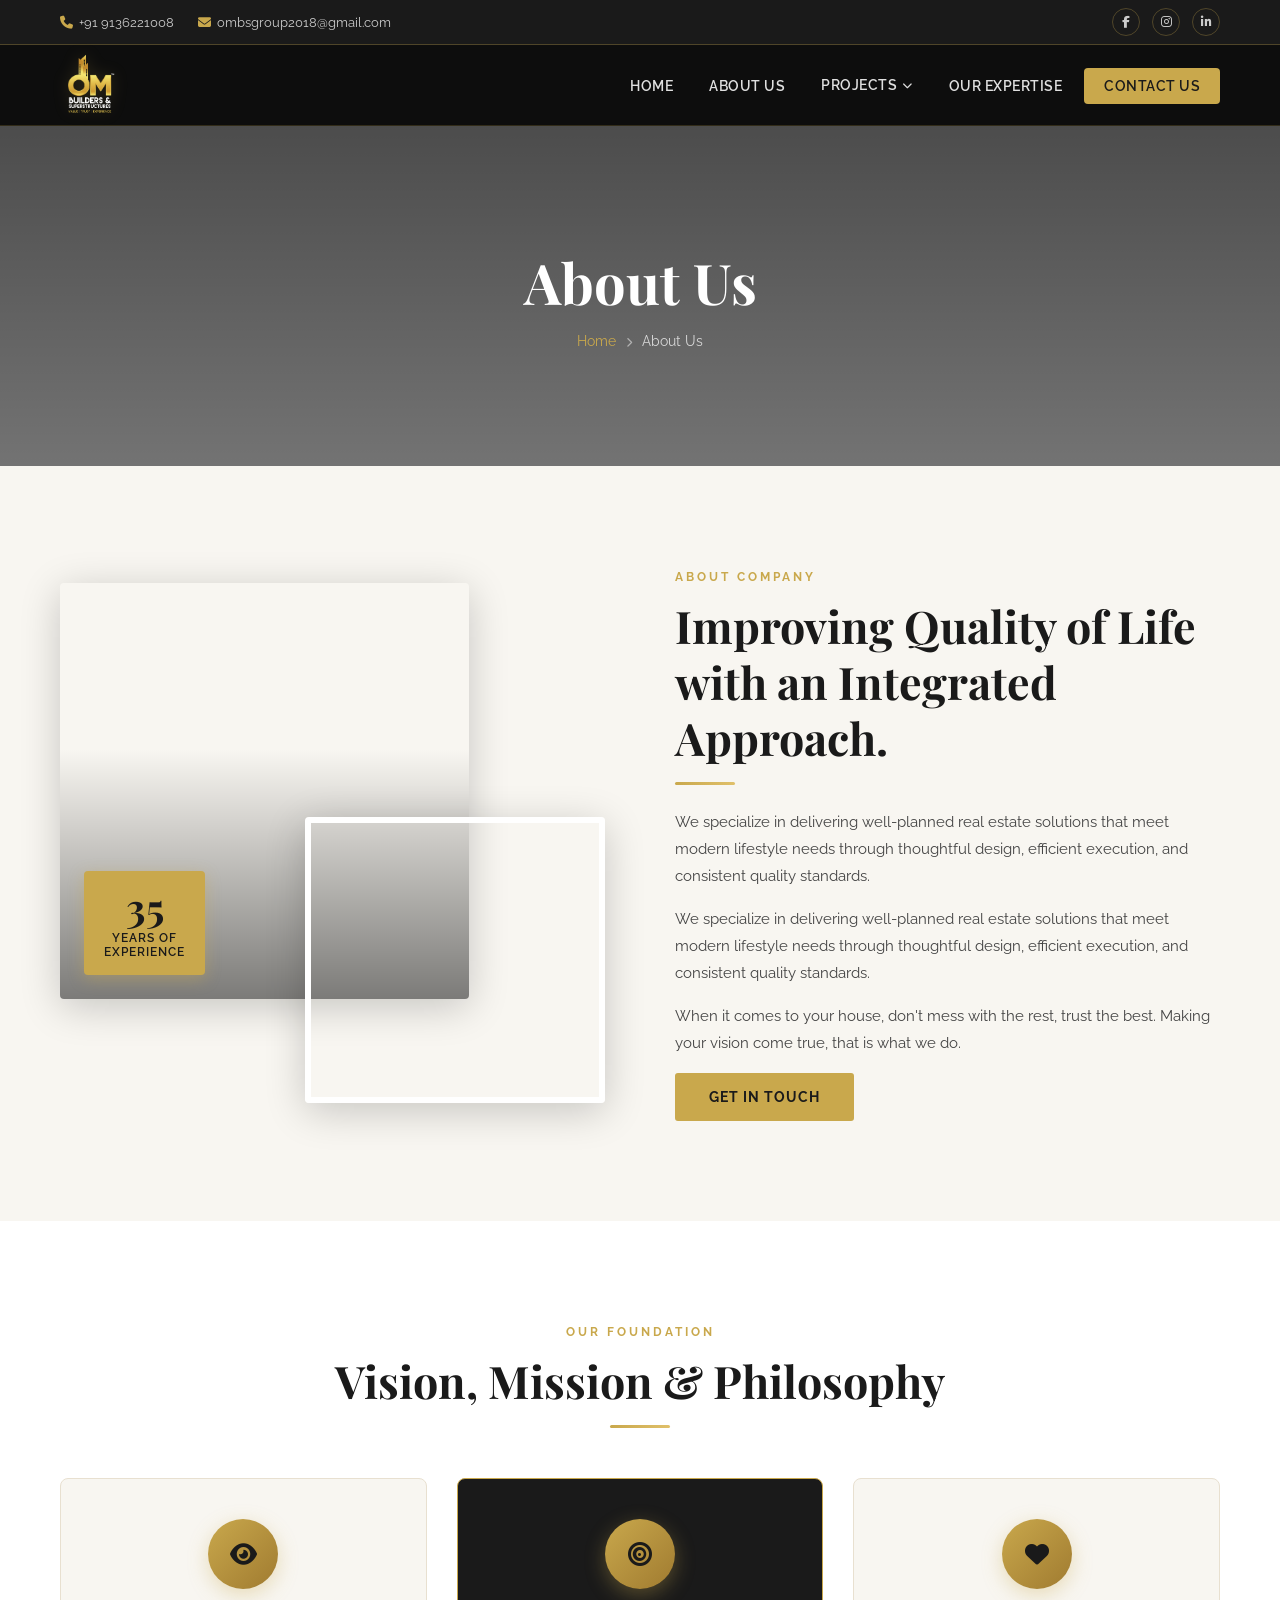
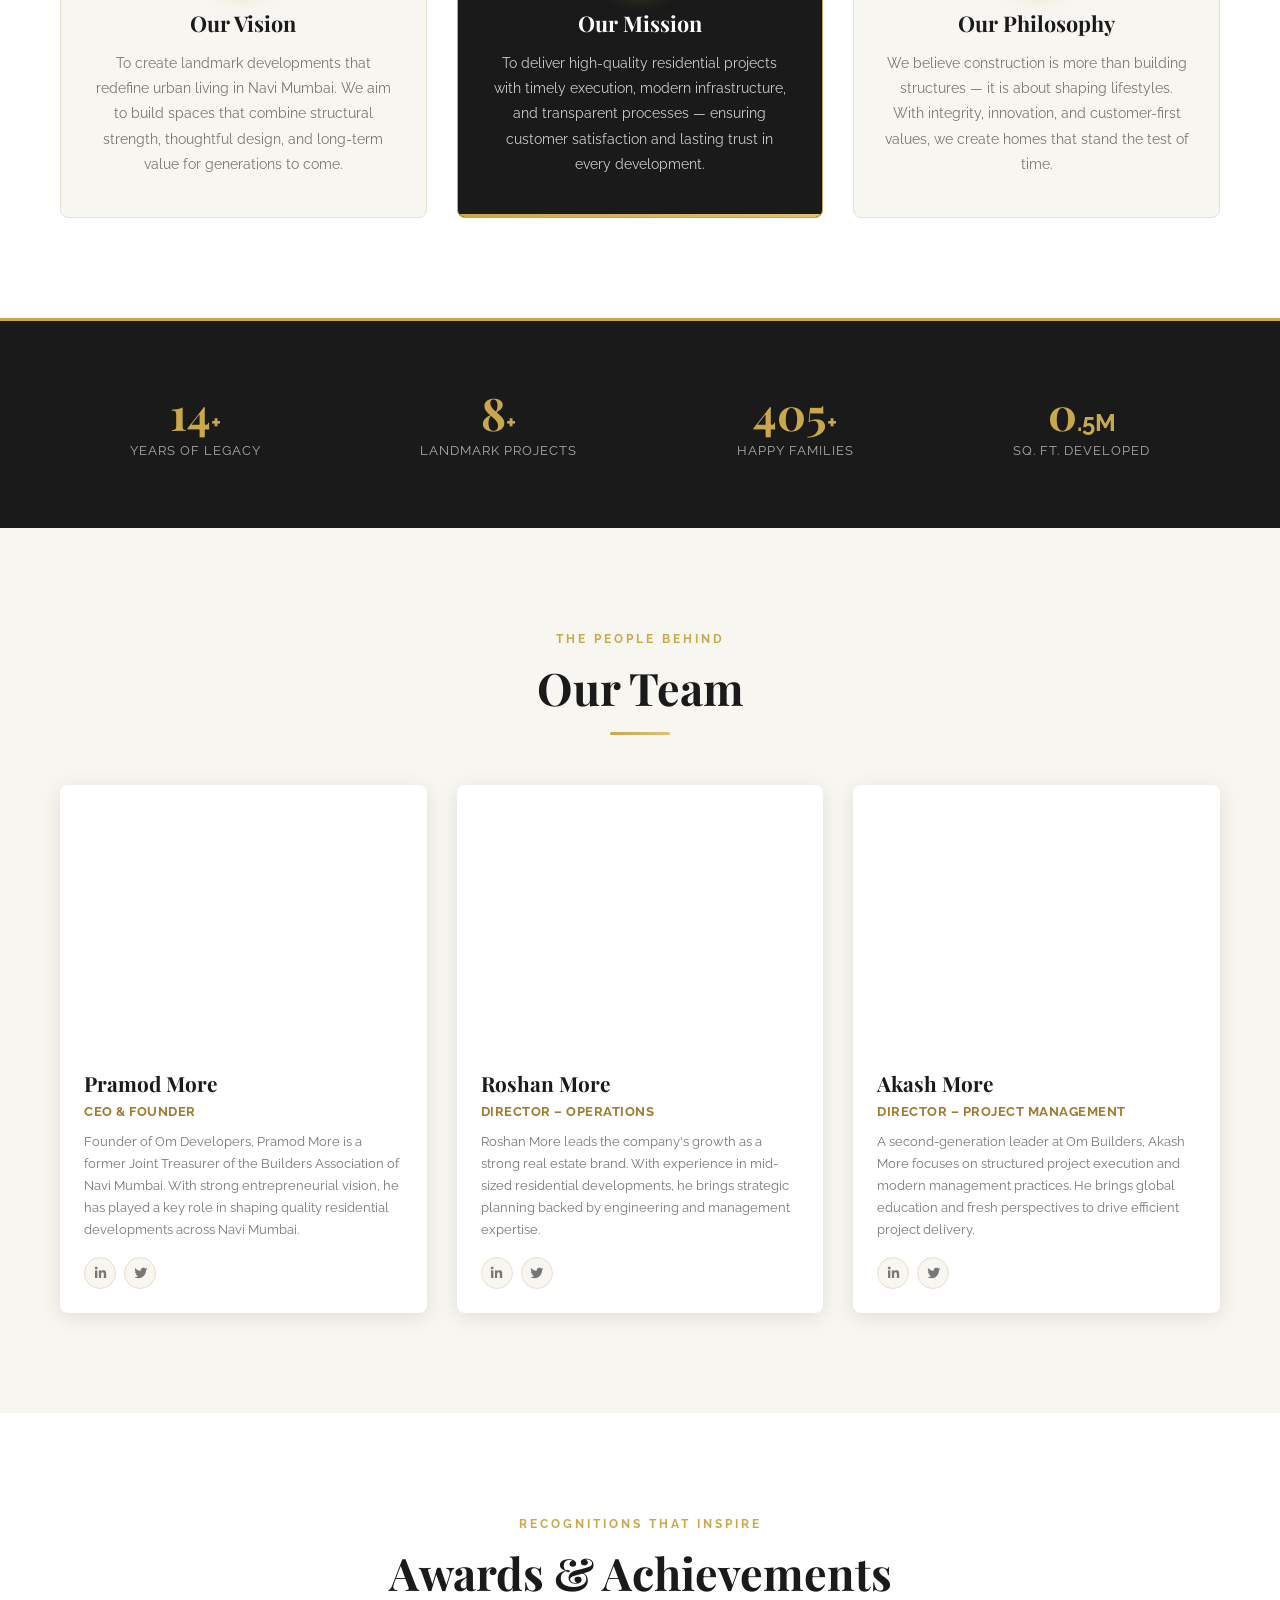
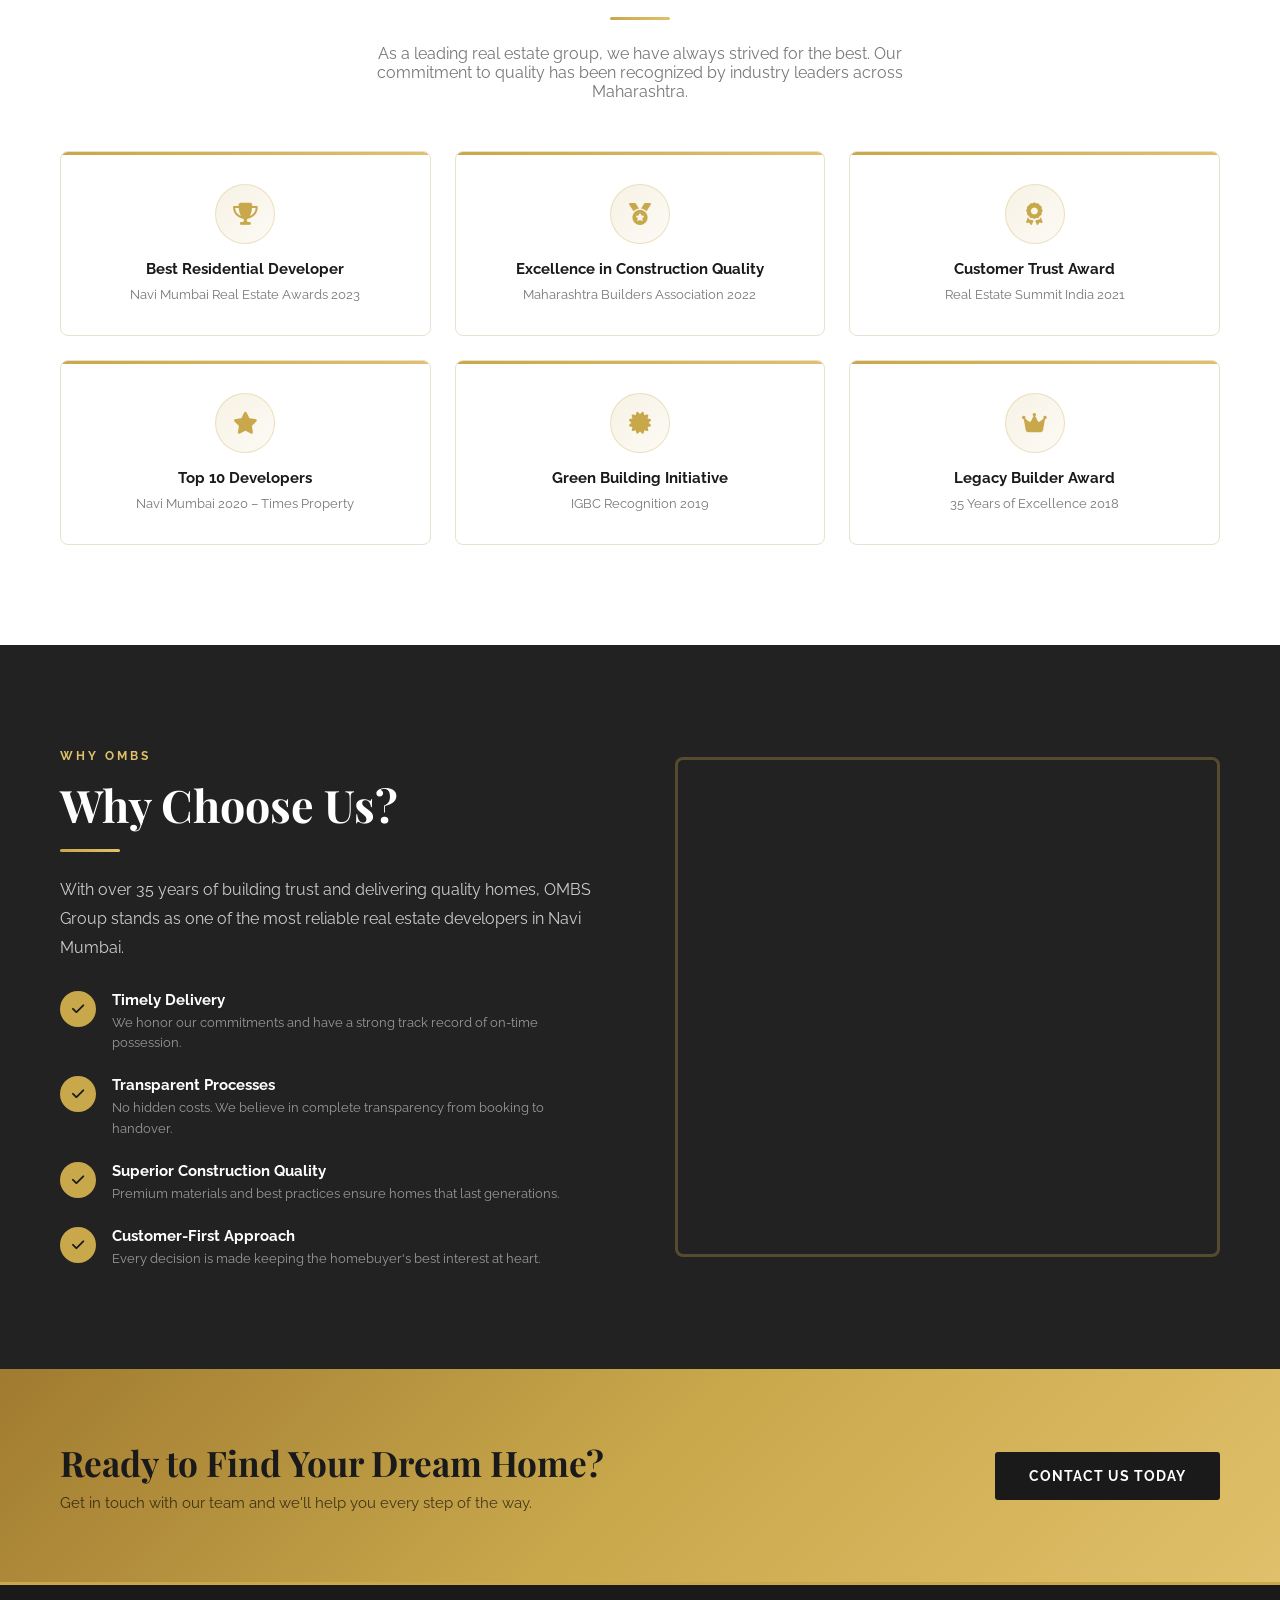
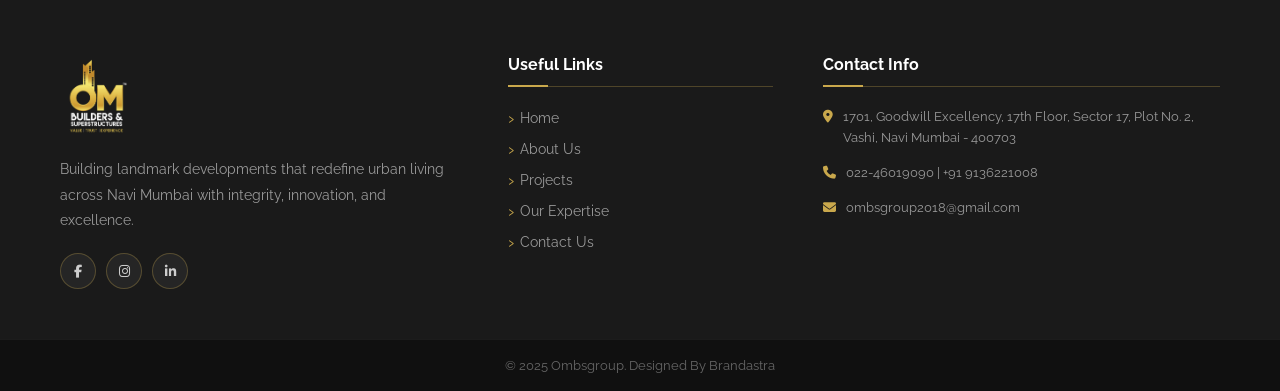
==== about.html @ 0e99860c "Initial commit" ====
<!DOCTYPE html>
<html lang="en">
<head>
    <meta charset="UTF-8">
    <meta name="viewport" content="width=device-width, initial-scale=1.0">
    <title>About Us - OMBS Group | Builders & Superstructures</title>
    <link rel="stylesheet" href="style.css">
    <link rel="stylesheet" href="https://cdnjs.cloudflare.com/ajax/libs/font-awesome/6.4.0/css/all.min.css">
    <link href="https://fonts.googleapis.com/css2?family=Playfair+Display:wght@400;600;700&family=Raleway:wght@300;400;500;600;700&display=swap" rel="stylesheet">
</head>
<body>

    <!-- Top Info Bar -->
    <div class="top-bar">
        <div class="container top-bar-inner">
            <div class="top-bar-left">
                <span><i class="fas fa-phone"></i> +91 9136221008</span>
                <span><i class="fas fa-envelope"></i> ombsgroup2018@gmail.com</span>
            </div>
            <div class="top-bar-right">
                <a href="#"><i class="fab fa-facebook-f"></i></a>
                <a href="#"><i class="fab fa-instagram"></i></a>
                <a href="#"><i class="fab fa-linkedin-in"></i></a>
            </div>
        </div>
    </div>

    <!-- Navigation -->
    <nav class="navbar" id="navbar">
        <div class="container nav-inner">
            <div class="nav-logo">
                <a href="home.html">
                    <img src="assets/logo.png" alt="OMBS Group Logo" class="logo-img">
                </a>
            </div>
            <ul class="nav-links" id="navLinks">
                <li><a href="home.html" class="nav-link">Home</a></li>
                <li><a href="about.html" class="nav-link active">About Us</a></li>
                <li class="nav-dropdown">
                    <a href="projects.html" class="nav-link">Projects <i class="fas fa-chevron-down nav-arrow"></i></a>
                    <ul class="dropdown-menu">
                        <li><a href="ongoing.html">Ongoing</a></li>
                        <li><a href="upcoming.html">Upcoming</a></li>
                        <li><a href="completed.html">Completed</a></li>
                    </ul>
                </li>
                <li><a href="expertise.html" class="nav-link">Our Expertise</a></li>
                <li><a href="contact.html" class="nav-link contact-btn">Contact Us</a></li>
            </ul>
            <div class="hamburger" id="hamburger">
                <span></span>
                <span></span>
                <span></span>
            </div>
        </div>
    </nav>

    <!-- Page Hero Banner -->
    <div class="page-hero">
        <div class="page-hero-overlay"></div>
        <div class="page-hero-content">
            <h1>About Us</h1>
            <div class="breadcrumb">
                <a href="home.html">Home</a>
                <span><i class="fas fa-chevron-right"></i></span>
                <span>About Us</span>
            </div>
        </div>
    </div>

    <!-- About Company Intro -->
    <section class="about-section" style="padding: 100px 0;">
        <div class="container">
            <div class="about-grid">
                <div class="about-image-col">
                    <div class="about-image-wrapper">
                        <div class="about-img-main">
                            <div class="about-img-overlay">
                                <div class="experience-badge">
                                    <span class="badge-number">35</span>
                                    <span class="badge-text">Years of<br>Experience</span>
                                </div>
                            </div>
                        </div>
                        <div class="about-img-secondary"></div>
                    </div>
                </div>
                <div class="about-content-col">
                    <div class="section-tag">About Company</div>
                    <h2 class="section-title">Improving Quality of Life<br>with an Integrated Approach.</h2>
                    <div class="gold-line"></div>
                    <p class="about-text">We specialize in delivering well-planned real estate solutions that meet modern lifestyle needs through thoughtful design, efficient execution, and consistent quality standards.</p>
                    <p class="about-text">We specialize in delivering well-planned real estate solutions that meet modern lifestyle needs through thoughtful design, efficient execution, and consistent quality standards.</p>
                    <p class="about-text">When it comes to your house, don't mess with the rest, trust the best. Making your vision come true, that is what we do.</p>
                    <a href="contact.html" class="btn btn-primary">Get in Touch</a>
                </div>
            </div>
        </div>
    </section>

    <!-- Vision Mission Philosophy -->
    <section class="vmp-section">
        <div class="container">
            <div class="section-header">
                <div class="section-tag">Our Foundation</div>
                <h2 class="section-title">Vision, Mission & Philosophy</h2>
                <div class="gold-line center"></div>
            </div>
            <div class="vmp-grid">
                <div class="vmp-card">
                    <div class="vmp-icon"><i class="fas fa-eye"></i></div>
                    <h3>Our Vision</h3>
                    <p>To create landmark developments that redefine urban living in Navi Mumbai. We aim to build spaces that combine structural strength, thoughtful design, and long-term value for generations to come.</p>
                </div>
                <div class="vmp-card featured">
                    <div class="vmp-icon"><i class="fas fa-bullseye"></i></div>
                    <h3>Our Mission</h3>
                    <p>To deliver high-quality residential projects with timely execution, modern infrastructure, and transparent processes — ensuring customer satisfaction and lasting trust in every development.</p>
                </div>
                <div class="vmp-card">
                    <div class="vmp-icon"><i class="fas fa-heart"></i></div>
                    <h3>Our Philosophy</h3>
                    <p>We believe construction is more than building structures — it is about shaping lifestyles. With integrity, innovation, and customer-first values, we create homes that stand the test of time.</p>
                </div>
            </div>
        </div>
    </section>

    <!-- Stats Section -->
    <div class="stats-bar" style="padding: 60px 0;">
        <div class="container stats-inner">
            <div class="stat-item">
                <span class="stat-number" data-target="35">0</span><span class="stat-plus">+</span>
                <span class="stat-label">Years of Legacy</span>
            </div>
            <div class="stat-item">
                <span class="stat-number" data-target="20">0</span><span class="stat-plus">+</span>
                <span class="stat-label">Landmark Projects</span>
            </div>
            <div class="stat-item">
                <span class="stat-number" data-target="1000">0</span><span class="stat-plus">+</span>
                <span class="stat-label">Happy Families</span>
            </div>
            <div class="stat-item">
                <span class="stat-number" data-target="1">0</span><span class="stat-suffix">.5M</span>
                <span class="stat-label">Sq. Ft. Developed</span>
            </div>
        </div>
    </div>

    <!-- Our Team -->
    <section class="team-section">
        <div class="container">
            <div class="section-header">
                <div class="section-tag">The People Behind</div>
                <h2 class="section-title">Our Team</h2>
                <div class="gold-line center"></div>
            </div>
            <div class="team-grid">
                <div class="team-card">
                    <div class="team-img team-img-1"></div>
                    <div class="team-info">
                        <h3>Pramod More</h3>
                        <span class="team-role">CEO & Founder</span>
                        <p>Founder of Om Developers, Pramod More is a former Joint Treasurer of the Builders Association of Navi Mumbai. With strong entrepreneurial vision, he has played a key role in shaping quality residential developments across Navi Mumbai.</p>
                        <div class="team-social">
                            <a href="#"><i class="fab fa-linkedin-in"></i></a>
                            <a href="#"><i class="fab fa-twitter"></i></a>
                        </div>
                    </div>
                </div>
                <div class="team-card">
                    <div class="team-img team-img-2"></div>
                    <div class="team-info">
                        <h3>Roshan More</h3>
                        <span class="team-role">Director – Operations</span>
                        <p>Roshan More leads the company's growth as a strong real estate brand. With experience in mid-sized residential developments, he brings strategic planning backed by engineering and management expertise.</p>
                        <div class="team-social">
                            <a href="#"><i class="fab fa-linkedin-in"></i></a>
                            <a href="#"><i class="fab fa-twitter"></i></a>
                        </div>
                    </div>
                </div>
                <div class="team-card">
                    <div class="team-img team-img-3"></div>
                    <div class="team-info">
                        <h3>Akash More</h3>
                        <span class="team-role">Director – Project Management</span>
                        <p>A second-generation leader at Om Builders, Akash More focuses on structured project execution and modern management practices. He brings global education and fresh perspectives to drive efficient project delivery.</p>
                        <div class="team-social">
                            <a href="#"><i class="fab fa-linkedin-in"></i></a>
                            <a href="#"><i class="fab fa-twitter"></i></a>
                        </div>
                    </div>
                </div>
            </div>
        </div>
    </section>

    <!-- Recognitions / Awards -->
    <section class="awards-section">
        <div class="container">
            <div class="section-header">
                <div class="section-tag">Recognitions that Inspire</div>
                <h2 class="section-title">Awards & Achievements</h2>
                <div class="gold-line center"></div>
                <p style="color: var(--text-light); max-width: 600px; margin: 0 auto;">As a leading real estate group, we have always strived for the best. Our commitment to quality has been recognized by industry leaders across Maharashtra.</p>
            </div>
            <div class="awards-grid">
                <div class="award-card">
                    <div class="award-icon"><i class="fas fa-trophy"></i></div>
                    <h4>Best Residential Developer</h4>
                    <span>Navi Mumbai Real Estate Awards 2023</span>
                </div>
                <div class="award-card">
                    <div class="award-icon"><i class="fas fa-medal"></i></div>
                    <h4>Excellence in Construction Quality</h4>
                    <span>Maharashtra Builders Association 2022</span>
                </div>
                <div class="award-card">
                    <div class="award-icon"><i class="fas fa-award"></i></div>
                    <h4>Customer Trust Award</h4>
                    <span>Real Estate Summit India 2021</span>
                </div>
                <div class="award-card">
                    <div class="award-icon"><i class="fas fa-star"></i></div>
                    <h4>Top 10 Developers</h4>
                    <span>Navi Mumbai 2020 – Times Property</span>
                </div>
                <div class="award-card">
                    <div class="award-icon"><i class="fas fa-certificate"></i></div>
                    <h4>Green Building Initiative</h4>
                    <span>IGBC Recognition 2019</span>
                </div>
                <div class="award-card">
                    <div class="award-icon"><i class="fas fa-crown"></i></div>
                    <h4>Legacy Builder Award</h4>
                    <span>35 Years of Excellence 2018</span>
                </div>
            </div>
        </div>
    </section>

    <!-- Why Choose Us -->
    <section class="whyus-section">
        <div class="container">
            <div class="whyus-grid">
                <div class="whyus-content">
                    <div class="section-tag light">Why OMBS</div>
                    <h2 class="section-title light">Why Choose Us?</h2>
                    <div class="gold-line"></div>
                    <p style="color: #ccc; line-height: 1.8; margin-bottom: 28px;">With over 35 years of building trust and delivering quality homes, OMBS Group stands as one of the most reliable real estate developers in Navi Mumbai.</p>
                    <div class="whyus-list">
                        <div class="whyus-item">
                            <div class="whyus-icon"><i class="fas fa-check"></i></div>
                            <div>
                                <h4>Timely Delivery</h4>
                                <p>We honor our commitments and have a strong track record of on-time possession.</p>
                            </div>
                        </div>
                        <div class="whyus-item">
                            <div class="whyus-icon"><i class="fas fa-check"></i></div>
                            <div>
                                <h4>Transparent Processes</h4>
                                <p>No hidden costs. We believe in complete transparency from booking to handover.</p>
                            </div>
                        </div>
                        <div class="whyus-item">
                            <div class="whyus-icon"><i class="fas fa-check"></i></div>
                            <div>
                                <h4>Superior Construction Quality</h4>
                                <p>Premium materials and best practices ensure homes that last generations.</p>
                            </div>
                        </div>
                        <div class="whyus-item">
                            <div class="whyus-icon"><i class="fas fa-check"></i></div>
                            <div>
                                <h4>Customer-First Approach</h4>
                                <p>Every decision is made keeping the homebuyer's best interest at heart.</p>
                            </div>
                        </div>
                    </div>
                </div>
                <div class="whyus-image"></div>
            </div>
        </div>
    </section>

    <!-- CTA -->
    <section class="cta-section">
        <div class="container cta-inner">
            <div>
                <h2>Ready to Find Your Dream Home?</h2>
                <p>Get in touch with our team and we'll help you every step of the way.</p>
            </div>
            <a href="contact.html" class="btn btn-primary">Contact Us Today</a>
        </div>
    </section>

    <!-- Footer -->
    <footer class="footer">
        <div class="container footer-grid">
            <div class="footer-col">
                <img src="assets/logo.png" alt="OMBS Group" class="footer-logo">
                <p class="footer-desc">Building landmark developments that redefine urban living across Navi Mumbai with integrity, innovation, and excellence.</p>
                <div class="footer-social">
                    <a href="#"><i class="fab fa-facebook-f"></i></a>
                    <a href="#"><i class="fab fa-instagram"></i></a>
                    <a href="#"><i class="fab fa-linkedin-in"></i></a>
                </div>
            </div>
            <div class="footer-col">
                <h4>Useful Links</h4>
                <ul class="footer-links">
                    <li><a href="home.html">Home</a></li>
                    <li><a href="about.html">About Us</a></li>
                    <li><a href="projects.html">Projects</a></li>
                    <li><a href="expertise.html">Our Expertise</a></li>
                    <li><a href="contact.html">Contact Us</a></li>
                </ul>
            </div>
            <div class="footer-col">
                <h4>Contact Info</h4>
                <div class="footer-contact">
                    <p><i class="fas fa-map-marker-alt"></i> 1701, Goodwill Excellency, 17th Floor, Sector 17, Plot No. 2, Vashi, Navi Mumbai - 400703</p>
                    <p><i class="fas fa-phone"></i> 022-46019090 | +91 9136221008</p>
                    <p><i class="fas fa-envelope"></i> ombsgroup2018@gmail.com</p>
                </div>
            </div>
        </div>
        <div class="footer-bottom">
            <div class="container">
                <p>© 2025 Ombsgroup. Designed By Brandastra</p>
            </div>
        </div>
    </footer>

    <script src="script.js"></script>
</body>
</html>
---- style.css ----
/* ===== ROOT & RESET ===== */
*, *::before, *::after {
    margin: 0;
    padding: 0;
    box-sizing: border-box;
}

:root {
    --gold: #C9A84C;
    --gold-light: #e0c06a;
    --gold-dark: #a07b30;
    --dark: #1a1a1a;
    --dark-2: #222222;
    --dark-3: #2d2d2d;
    --text: #444444;
    --text-light: #777777;
    --white: #ffffff;
    --off-white: #f8f6f1;
    --border: #e8e0d0;
    --font-primary: 'Raleway', sans-serif;
    --font-heading: 'Playfair Display', serif;
    --shadow: 0 4px 20px rgba(0,0,0,0.1);
    --shadow-dark: 0 8px 40px rgba(0,0,0,0.2);
    --transition: all 0.3s ease;
}

html {
    scroll-behavior: smooth;
}

body {
    font-family: var(--font-primary);
    color: var(--text);
    background: var(--white);
    overflow-x: hidden;
}

.container {
    max-width: 1200px;
    margin: 0 auto;
    padding: 0 20px;
}

/* ===== TOP BAR ===== */
.top-bar {
    background: var(--dark);
    padding: 8px 0;
    border-bottom: 1px solid rgba(201, 168, 76, 0.3);
}

.top-bar-inner {
    display: flex;
    justify-content: space-between;
    align-items: center;
}

.top-bar-left {
    display: flex;
    gap: 24px;
}

.top-bar-left span {
    color: #ccc;
    font-size: 13px;
    display: flex;
    align-items: center;
    gap: 6px;
}

.top-bar-left i {
    color: var(--gold);
}

.top-bar-right {
    display: flex;
    gap: 12px;
}

.top-bar-right a {
    color: #ccc;
    text-decoration: none;
    width: 28px;
    height: 28px;
    border: 1px solid rgba(201, 168, 76, 0.3);
    border-radius: 50%;
    display: flex;
    align-items: center;
    justify-content: center;
    font-size: 12px;
    transition: var(--transition);
}

.top-bar-right a:hover {
    background: var(--gold);
    border-color: var(--gold);
    color: var(--dark);
}

/* ===== NAVBAR ===== */
.navbar {
    background: rgba(0, 0, 0, 0.95);
    position: sticky;
    top: 0;
    z-index: 1000;
    transition: var(--transition);
    border-bottom: 1px solid rgba(201, 168, 76, 0.2);
}

.navbar.scrolled {
    background: rgba(10, 10, 10, 0.98);
    box-shadow: 0 4px 20px rgba(0,0,0,0.4);
}

.nav-inner {
    display: flex;
    align-items: center;
    justify-content: space-between;
    padding: 0 20px;
    height: 80px;
}

.nav-logo {
    display: flex;
    align-items: center;
}

.logo-img {
    height: 65px;
    width: auto;
    object-fit: contain;
    filter: drop-shadow(0 0 8px rgba(201, 168, 76, 0.2));
}

.nav-links {
    list-style: none;
    display: flex;
    align-items: center;
    gap: 8px;
}

.nav-link {
    color: #e0e0e0;
    text-decoration: none;
    font-size: 14px;
    font-weight: 600;
    letter-spacing: 0.5px;
    padding: 8px 14px;
    border-radius: 4px;
    transition: var(--transition);
    text-transform: uppercase;
}

.nav-link:hover,
.nav-link.active {
    color: var(--gold);
}

.nav-link.contact-btn {
    background: var(--gold);
    color: var(--dark);
    padding: 10px 20px;
}

.nav-link.contact-btn:hover {
    background: var(--gold-light);
    color: var(--dark);
}

.hamburger {
    display: none;
    flex-direction: column;
    cursor: pointer;
    gap: 5px;
}

.hamburger span {
    display: block;
    width: 25px;
    height: 2px;
    background: var(--gold);
    transition: var(--transition);
}

/* ===== NAV DROPDOWN ===== */
.nav-dropdown {
    position: relative;
}

.nav-dropdown > .nav-link {
    display: flex;
    align-items: center;
    gap: 5px;
}

.nav-arrow {
    font-size: 10px;
    transition: transform 0.3s ease;
}

.nav-dropdown:hover .nav-arrow,
.nav-dropdown.open .nav-arrow {
    transform: rotate(180deg);
}

.dropdown-menu {
    position: absolute;
    top: calc(100% + 12px);
    left: 0;
    background: var(--dark-2);
    border-top: 2px solid var(--gold);
    min-width: 170px;
    list-style: none;
    padding: 6px 0;
    border-radius: 0 0 8px 8px;
    box-shadow: 0 12px 35px rgba(0,0,0,0.35);
    opacity: 0;
    visibility: hidden;
    transform: translateY(-8px);
    transition: all 0.28s ease;
    z-index: 2000;
}

.nav-dropdown:hover .dropdown-menu,
.nav-dropdown.open .dropdown-menu {
    opacity: 1;
    visibility: visible;
    transform: translateY(0);
}

.dropdown-menu li a {
    display: block;
    padding: 11px 20px;
    color: #d0d0d0;
    text-decoration: none;
    font-size: 13px;
    font-weight: 600;
    text-transform: uppercase;
    letter-spacing: 0.5px;
    transition: var(--transition);
    border-left: 3px solid transparent;
}

.dropdown-menu li a:hover {
    color: var(--gold);
    background: rgba(201, 168, 76, 0.08);
    border-left-color: var(--gold);
    padding-left: 24px;
}

/* Mobile dropdown */
@media (max-width: 900px) {
    .dropdown-menu {
        position: static;
        opacity: 1;
        visibility: visible;
        transform: none;
        box-shadow: none;
        background: rgba(255,255,255,0.05);
        border-top: none;
        border-left: 2px solid var(--gold);
        border-radius: 0;
        padding: 0;
        max-height: 0;
        overflow: hidden;
        transition: max-height 0.3s ease;
    }

    .nav-dropdown.open .dropdown-menu {
        max-height: 200px;
    }

    .dropdown-menu li a {
        padding: 9px 16px 9px 28px;
        font-size: 12px;
    }
}

/* ===== SLIDER ===== */
.slider-section {
    position: relative;
    height: 90vh;
    min-height: 600px;
    overflow: hidden;
}

.slider {
    height: 100%;
    position: relative;
}

.slide {
    position: absolute;
    top: 0;
    left: 0;
    width: 100%;
    height: 100%;
    opacity: 0;
    transition: opacity 1s ease;
    background-size: cover;
    background-position: center;
    background-repeat: no-repeat;
}

.slide.active {
    opacity: 1;
}

.slide-1 {
    background: linear-gradient(135deg, #1a0a00 0%, #2d1a05 30%, #1a1008 60%, #0d0d0d 100%);
    background-image: url('https://images.unsplash.com/photo-1486325212027-8081e485255e?w=1600&q=80&fit=crop');
    background-size: cover;
    background-position: center;
}

.slide-2 {
    background-image: url('https://images.unsplash.com/photo-1545324418-cc1a3fa10c00?w=1600&q=80&fit=crop');
    background-size: cover;
    background-position: center;
}

.slide-3 {
    background-image: url('https://images.unsplash.com/photo-1560518883-ce09059eeffa?w=1600&q=80&fit=crop');
    background-size: cover;
    background-position: center;
}

.slide-4 {
    background-image: url('https://images.unsplash.com/photo-1512917774080-9991f1c4c750?w=1600&q=80&fit=crop');
    background-size: cover;
    background-position: center;
}

.slide-overlay {
    position: absolute;
    inset: 0;
    background: linear-gradient(to right, rgba(0,0,0,0.85) 0%, rgba(0,0,0,0.5) 50%, rgba(0,0,0,0.3) 100%);
}

.slide-content {
    position: absolute;
    top: 50%;
    left: 50%;
    transform: translate(-50%, -50%);
    width: 90%;
    max-width: 1100px;
    color: var(--white);
    padding-left: 20px;
}

.slide-tag {
    display: inline-block;
    background: var(--gold);
    color: var(--dark);
    font-size: 12px;
    font-weight: 700;
    letter-spacing: 2px;
    text-transform: uppercase;
    padding: 5px 16px;
    margin-bottom: 20px;
    border-radius: 2px;
}

.slide-content h1 {
    font-family: var(--font-heading);
    font-size: clamp(2.5rem, 6vw, 5rem);
    font-weight: 700;
    line-height: 1.1;
    margin-bottom: 20px;
    color: var(--white);
}

.slide-content h1 small {
    display: block;
    font-size: 0.45em;
    color: var(--gold-light);
    font-style: italic;
    font-weight: 400;
    margin-top: 8px;
}

.slide-content p {
    font-size: clamp(1rem, 2vw, 1.2rem);
    line-height: 1.7;
    color: rgba(255,255,255,0.85);
    max-width: 600px;
    margin-bottom: 36px;
}

.slide-buttons {
    display: flex;
    gap: 16px;
    flex-wrap: wrap;
}

/* ===== BUTTONS ===== */
.btn {
    display: inline-block;
    padding: 14px 32px;
    font-family: var(--font-primary);
    font-size: 14px;
    font-weight: 700;
    letter-spacing: 1px;
    text-transform: uppercase;
    text-decoration: none;
    border-radius: 3px;
    border: 2px solid transparent;
    cursor: pointer;
    transition: var(--transition);
}

.btn-primary {
    background: var(--gold);
    color: var(--dark);
    border-color: var(--gold);
}

.btn-primary:hover {
    background: var(--gold-light);
    border-color: var(--gold-light);
    transform: translateY(-2px);
    box-shadow: 0 6px 20px rgba(201, 168, 76, 0.4);
}

.btn-outline {
    background: transparent;
    color: var(--white);
    border-color: rgba(255,255,255,0.6);
}

.btn-outline:hover {
    background: rgba(255,255,255,0.1);
    border-color: var(--white);
}

.btn-gold {
    background: var(--gold);
    color: var(--dark);
    border-color: var(--gold);
    font-size: 13px;
}

.btn-gold:hover {
    background: var(--gold-light);
}

.full-width {
    width: 100%;
    text-align: center;
}

/* ===== SLIDER CONTROLS ===== */
.slider-btn {
    position: absolute;
    top: 50%;
    transform: translateY(-50%);
    background: rgba(201, 168, 76, 0.15);
    border: 1px solid rgba(201, 168, 76, 0.5);
    color: var(--white);
    width: 50px;
    height: 50px;
    border-radius: 50%;
    cursor: pointer;
    display: flex;
    align-items: center;
    justify-content: center;
    font-size: 16px;
    transition: var(--transition);
    z-index: 10;
    backdrop-filter: blur(4px);
}

.slider-btn:hover {
    background: var(--gold);
    border-color: var(--gold);
    color: var(--dark);
}

.prev { left: 20px; }
.next { right: 20px; }

.slider-dots {
    position: absolute;
    bottom: 30px;
    left: 50%;
    transform: translateX(-50%);
    display: flex;
    gap: 10px;
    z-index: 10;
}

.dot {
    width: 8px;
    height: 8px;
    border-radius: 50%;
    background: rgba(255,255,255,0.4);
    cursor: pointer;
    transition: var(--transition);
}

.dot.active {
    background: var(--gold);
    width: 28px;
    border-radius: 4px;
}

/* ===== STATS BAR ===== */
.stats-bar {
    background: var(--dark);
    padding: 30px 0;
    border-top: 3px solid var(--gold);
}

.stats-inner {
    display: flex;
    justify-content: space-around;
    flex-wrap: wrap;
    gap: 20px;
}

.stat-item {
    text-align: center;
    padding: 10px 20px;
}

.stat-number {
    font-family: var(--font-heading);
    font-size: 2.8rem;
    font-weight: 700;
    color: var(--gold);
    line-height: 1;
}

.stat-plus,
.stat-suffix {
    font-size: 1.5rem;
    color: var(--gold);
    font-weight: 700;
}

.stat-label {
    display: block;
    color: #aaa;
    font-size: 13px;
    letter-spacing: 1px;
    text-transform: uppercase;
    margin-top: 6px;
}

/* ===== SECTION COMMON ===== */
.section-tag {
    display: inline-block;
    color: var(--gold);
    font-size: 12px;
    font-weight: 700;
    letter-spacing: 3px;
    text-transform: uppercase;
    margin-bottom: 14px;
}

.section-tag.light {
    color: var(--gold-light);
}

.section-title {
    font-family: var(--font-heading);
    font-size: clamp(1.8rem, 4vw, 2.8rem);
    font-weight: 700;
    color: var(--dark);
    line-height: 1.25;
    margin-bottom: 16px;
}

.section-title.light {
    color: var(--white);
}

.gold-line {
    width: 60px;
    height: 3px;
    background: linear-gradient(90deg, var(--gold), var(--gold-light));
    margin-bottom: 24px;
    border-radius: 2px;
}

.gold-line.center {
    margin-left: auto;
    margin-right: auto;
}

.section-header {
    text-align: center;
    margin-bottom: 50px;
}

/* ===== ABOUT SECTION ===== */
.about-section {
    padding: 100px 0;
    background: var(--off-white);
}

.about-grid {
    display: grid;
    grid-template-columns: 1fr 1fr;
    gap: 70px;
    align-items: center;
}

.about-image-wrapper {
    position: relative;
    height: 520px;
}

.about-img-main {
    position: absolute;
    top: 0;
    left: 0;
    width: 75%;
    height: 80%;
    background-image: url('https://images.unsplash.com/photo-1487958449943-2429e8be8625?w=800&q=80&fit=crop');
    background-size: cover;
    background-position: center;
    border-radius: 4px;
    overflow: hidden;
    box-shadow: var(--shadow-dark);
}

.about-img-secondary {
    position: absolute;
    bottom: 0;
    right: 0;
    width: 55%;
    height: 55%;
    background-image: url('https://images.unsplash.com/photo-1504307651254-35680f356dfd?w=600&q=80&fit=crop');
    background-size: cover;
    background-position: center;
    border-radius: 4px;
    border: 6px solid var(--white);
    box-shadow: var(--shadow-dark);
}

.about-img-overlay {
    position: absolute;
    inset: 0;
    background: linear-gradient(to top, rgba(0,0,0,0.5) 0%, transparent 60%);
    display: flex;
    align-items: flex-end;
    padding: 24px;
}

.experience-badge {
    background: var(--gold);
    color: var(--dark);
    padding: 16px 20px;
    border-radius: 4px;
    text-align: center;
    box-shadow: 0 4px 15px rgba(201,168,76,0.4);
}

.badge-number {
    display: block;
    font-family: var(--font-heading);
    font-size: 2.5rem;
    font-weight: 700;
    line-height: 1;
}

.badge-text {
    display: block;
    font-size: 12px;
    font-weight: 700;
    text-transform: uppercase;
    letter-spacing: 1px;
    margin-top: 4px;
}

.about-text {
    color: var(--text);
    line-height: 1.8;
    margin-bottom: 16px;
    font-size: 15px;
}

.about-features {
    margin: 28px 0;
    display: flex;
    flex-direction: column;
    gap: 18px;
}

.feature-item {
    display: flex;
    align-items: flex-start;
    gap: 16px;
}

.feature-icon {
    width: 44px;
    height: 44px;
    background: linear-gradient(135deg, var(--gold), var(--gold-dark));
    color: var(--dark);
    border-radius: 50%;
    display: flex;
    align-items: center;
    justify-content: center;
    font-size: 16px;
    flex-shrink: 0;
    box-shadow: 0 4px 12px rgba(201,168,76,0.3);
}

.feature-text h4 {
    font-size: 15px;
    font-weight: 700;
    color: var(--dark);
    margin-bottom: 4px;
}

.feature-text p {
    font-size: 13px;
    color: var(--text-light);
    line-height: 1.5;
}

/* ===== PROJECTS SECTION ===== */
.projects-section {
    padding: 100px 0;
    background: var(--white);
}

.project-filters {
    display: flex;
    gap: 10px;
    margin-bottom: 40px;
    justify-content: center;
    flex-wrap: wrap;
}

.filter-btn {
    padding: 10px 24px;
    background: transparent;
    border: 1px solid var(--border);
    color: var(--text);
    font-family: var(--font-primary);
    font-size: 13px;
    font-weight: 600;
    letter-spacing: 1px;
    text-transform: uppercase;
    cursor: pointer;
    border-radius: 3px;
    transition: var(--transition);
}

.filter-btn.active,
.filter-btn:hover {
    background: var(--gold);
    border-color: var(--gold);
    color: var(--dark);
}

.projects-grid {
    display: grid;
    grid-template-columns: repeat(3, 1fr);
    gap: 28px;
}

.project-card {
    background: var(--white);
    border-radius: 6px;
    overflow: hidden;
    box-shadow: var(--shadow);
    transition: var(--transition);
}

.project-card:hover {
    transform: translateY(-6px);
    box-shadow: var(--shadow-dark);
}

.project-card.hidden {
    display: none;
}

.project-img {
    height: 220px;
    background-size: cover;
    background-position: center;
    transition: transform 0.4s ease;
}

.project-card:hover .project-img {
    transform: scale(1.05);
}

.project-img-1 { background-image: url('https://images.unsplash.com/photo-1512917774080-9991f1c4c750?w=600&q=80&fit=crop'); }
.project-img-2 { background-image: url('https://images.unsplash.com/photo-1545324418-cc1a3fa10c00?w=600&q=80&fit=crop'); }
.project-img-3 { background-image: url('https://images.unsplash.com/photo-1560518883-ce09059eeffa?w=600&q=80&fit=crop'); }
.project-img-4 { background-image: url('https://images.unsplash.com/photo-1486325212027-8081e485255e?w=600&q=80&fit=crop'); }
.project-img-5 { background-image: url('https://images.unsplash.com/photo-1487958449943-2429e8be8625?w=600&q=80&fit=crop'); }
.project-img-6 { background-image: url('https://images.unsplash.com/photo-1504307651254-35680f356dfd?w=600&q=80&fit=crop'); }

.project-info {
    padding: 22px;
}

.project-tag {
    display: inline-block;
    background: rgba(201, 168, 76, 0.15);
    color: var(--gold-dark);
    font-size: 11px;
    font-weight: 700;
    letter-spacing: 1.5px;
    text-transform: uppercase;
    padding: 4px 10px;
    border-radius: 2px;
    margin-bottom: 10px;
    border: 1px solid rgba(201, 168, 76, 0.3);
}

.project-tag.completed {
    background: rgba(40, 120, 60, 0.1);
    color: #286a3a;
    border-color: rgba(40, 120, 60, 0.2);
}

.project-tag.upcoming {
    background: rgba(60, 80, 160, 0.1);
    color: #3c50a0;
    border-color: rgba(60, 80, 160, 0.2);
}

.project-info h3 {
    font-family: var(--font-heading);
    font-size: 1.2rem;
    color: var(--dark);
    margin-bottom: 4px;
}

.project-location {
    color: var(--gold-dark);
    font-size: 13px;
    font-weight: 600;
    margin-bottom: 8px;
    display: flex;
    align-items: center;
    gap: 5px;
}

.project-location i {
    font-size: 12px;
}

.project-desc {
    color: var(--text-light);
    font-size: 13px;
    line-height: 1.6;
    margin-bottom: 14px;
}

.project-info p {
    color: var(--text-light);
    font-size: 13px;
    margin-bottom: 14px;
}

.project-link {
    color: var(--gold-dark);
    text-decoration: none;
    font-size: 13px;
    font-weight: 700;
    letter-spacing: 0.5px;
    display: flex;
    align-items: center;
    gap: 6px;
    transition: var(--transition);
}

.project-link:hover {
    color: var(--gold);
    gap: 10px;
}

/* ===== EXPERTISE SECTION ===== */
.expertise-section {
    padding: 100px 0;
    background: var(--dark-2);
}

.expertise-grid {
    display: grid;
    grid-template-columns: 1fr 1fr;
    gap: 70px;
    align-items: start;
}

.expertise-text {
    color: #ccc;
    line-height: 1.8;
    margin-bottom: 24px;
    font-size: 15px;
}

.expertise-list {
    list-style: none;
    margin-bottom: 32px;
}

.expertise-list li {
    color: #ccc;
    padding: 8px 0;
    display: flex;
    align-items: center;
    gap: 10px;
    font-size: 15px;
    border-bottom: 1px solid rgba(255,255,255,0.05);
}

.expertise-list li i {
    color: var(--gold);
}

.expertise-cards {
    display: grid;
    grid-template-columns: 1fr 1fr;
    gap: 20px;
}

.exp-card {
    background: rgba(255,255,255,0.04);
    border: 1px solid rgba(201, 168, 76, 0.15);
    border-radius: 6px;
    padding: 24px 20px;
    transition: var(--transition);
}

.exp-card:hover {
    border-color: rgba(201, 168, 76, 0.4);
    background: rgba(201, 168, 76, 0.05);
    transform: translateY(-4px);
}

.exp-icon {
    width: 48px;
    height: 48px;
    background: linear-gradient(135deg, var(--gold), var(--gold-dark));
    border-radius: 50%;
    display: flex;
    align-items: center;
    justify-content: center;
    font-size: 18px;
    color: var(--dark);
    margin-bottom: 14px;
}

.exp-card h4 {
    color: var(--white);
    font-size: 14px;
    font-weight: 700;
    margin-bottom: 8px;
}

.exp-card p {
    color: #999;
    font-size: 13px;
    line-height: 1.6;
}

/* ===== CONTACT SECTION ===== */
.contact-section {
    padding: 100px 0;
    background: var(--off-white);
}

.contact-grid {
    display: grid;
    grid-template-columns: 1fr 1.5fr;
    gap: 60px;
}

.contact-item {
    display: flex;
    align-items: flex-start;
    gap: 18px;
    margin-bottom: 32px;
}

.contact-icon {
    width: 50px;
    height: 50px;
    background: var(--gold);
    border-radius: 50%;
    display: flex;
    align-items: center;
    justify-content: center;
    color: var(--dark);
    font-size: 18px;
    flex-shrink: 0;
}

.contact-item h4 {
    font-size: 15px;
    font-weight: 700;
    color: var(--dark);
    margin-bottom: 6px;
}

.contact-item p {
    color: var(--text-light);
    font-size: 14px;
    line-height: 1.6;
}

.contact-form {
    background: var(--white);
    padding: 36px;
    border-radius: 8px;
    box-shadow: var(--shadow);
}

.form-row {
    display: grid;
    grid-template-columns: 1fr 1fr;
    gap: 16px;
}

.form-group {
    margin-bottom: 16px;
}

.form-group input,
.form-group select,
.form-group textarea {
    width: 100%;
    padding: 13px 16px;
    border: 1px solid var(--border);
    border-radius: 4px;
    font-family: var(--font-primary);
    font-size: 14px;
    color: var(--text);
    background: var(--white);
    transition: var(--transition);
    outline: none;
}

.form-group input:focus,
.form-group select:focus,
.form-group textarea:focus {
    border-color: var(--gold);
    box-shadow: 0 0 0 3px rgba(201, 168, 76, 0.1);
}

.form-group textarea {
    resize: vertical;
    min-height: 100px;
}

/* ===== FOOTER ===== */
.footer {
    background: var(--dark);
    padding: 70px 0 0;
    border-top: 3px solid var(--gold);
}

.footer-grid {
    display: grid;
    grid-template-columns: 1.5fr 1fr 1.5fr;
    gap: 50px;
    padding-bottom: 50px;
}

.footer-logo {
    height: 80px;
    width: auto;
    margin-bottom: 18px;
}

.footer-desc {
    color: #999;
    font-size: 14px;
    line-height: 1.8;
    margin-bottom: 20px;
}

.footer-social {
    display: flex;
    gap: 10px;
}

.footer-social a {
    width: 36px;
    height: 36px;
    background: rgba(255,255,255,0.05);
    border: 1px solid rgba(201, 168, 76, 0.3);
    color: #ccc;
    border-radius: 50%;
    display: flex;
    align-items: center;
    justify-content: center;
    font-size: 13px;
    text-decoration: none;
    transition: var(--transition);
}

.footer-social a:hover {
    background: var(--gold);
    border-color: var(--gold);
    color: var(--dark);
}

.footer-col h4 {
    color: var(--white);
    font-size: 16px;
    font-weight: 700;
    margin-bottom: 20px;
    padding-bottom: 12px;
    border-bottom: 1px solid rgba(201, 168, 76, 0.3);
    position: relative;
}

.footer-col h4::after {
    content: '';
    position: absolute;
    bottom: -1px;
    left: 0;
    width: 40px;
    height: 2px;
    background: var(--gold);
}

.footer-links {
    list-style: none;
}

.footer-links li {
    margin-bottom: 10px;
}

.footer-links a {
    color: #999;
    text-decoration: none;
    font-size: 14px;
    transition: var(--transition);
    display: flex;
    align-items: center;
    gap: 6px;
}

.footer-links a::before {
    content: '›';
    color: var(--gold);
    font-size: 18px;
}

.footer-links a:hover {
    color: var(--gold);
    padding-left: 6px;
}

.footer-contact p {
    color: #999;
    font-size: 13px;
    line-height: 1.6;
    margin-bottom: 14px;
    display: flex;
    align-items: flex-start;
    gap: 10px;
}

.footer-contact i {
    color: var(--gold);
    margin-top: 3px;
    flex-shrink: 0;
}

.footer-bottom {
    background: rgba(0,0,0,0.4);
    padding: 18px 0;
    border-top: 1px solid rgba(255,255,255,0.05);
}

.footer-bottom p {
    color: #666;
    font-size: 13px;
    text-align: center;
}

/* ===== ANIMATIONS ===== */
.fade-in {
    opacity: 0;
    transform: translateY(30px);
    transition: opacity 0.7s ease, transform 0.7s ease;
}

.fade-in.visible {
    opacity: 1;
    transform: translateY(0);
}

/* ===== RESPONSIVE ===== */
@media (max-width: 1024px) {
    .about-grid,
    .expertise-grid {
        grid-template-columns: 1fr;
        gap: 50px;
    }

    .about-image-wrapper {
        height: 380px;
    }

    .projects-grid {
        grid-template-columns: repeat(2, 1fr);
    }

    .contact-grid {
        grid-template-columns: 1fr;
        gap: 40px;
    }

    .footer-grid {
        grid-template-columns: 1fr 1fr;
    }
}

@media (max-width: 768px) {
    .top-bar-left {
        display: none;
    }

    .nav-links {
        display: none;
        position: fixed;
        top: 120px;
        left: 0;
        right: 0;
        background: rgba(10,10,10,0.98);
        flex-direction: column;
        padding: 20px;
        gap: 4px;
        z-index: 999;
        border-top: 1px solid rgba(201,168,76,0.2);
    }

    .nav-links.open {
        display: flex;
    }

    .nav-link {
        padding: 12px 16px;
        width: 100%;
        text-align: center;
    }

    .hamburger {
        display: flex;
    }

    .slider-section {
        height: 80vh;
        min-height: 500px;
    }

    .slide-content {
        padding-left: 0;
        text-align: center;
    }

    .slide-buttons {
        justify-content: center;
    }

    .stats-inner {
        grid-template-columns: repeat(2, 1fr);
        display: grid;
    }

    .projects-grid {
        grid-template-columns: 1fr;
    }

    .expertise-cards {
        grid-template-columns: 1fr;
    }

    .footer-grid {
        grid-template-columns: 1fr;
        gap: 40px;
    }

    .form-row {
        grid-template-columns: 1fr;
    }

    .about-image-wrapper {
        height: 320px;
    }
}

@media (max-width: 480px) {
    .slide-content h1 {
        font-size: 2rem;
    }

    .btn {
        padding: 12px 22px;
        font-size: 13px;
    }

    .stat-number {
        font-size: 2rem;
    }
}

/* ===== PAGE HERO (INNER PAGES) ===== */
.page-hero {
    position: relative;
    height: 340px;
    background-image: url('https://images.unsplash.com/photo-1486325212027-8081e485255e?w=1600&q=80&fit=crop');
    background-size: cover;
    background-position: center;
    display: flex;
    align-items: center;
    justify-content: center;
}

.page-hero-overlay {
    position: absolute;
    inset: 0;
    background: linear-gradient(to bottom, rgba(0,0,0,0.7), rgba(0,0,0,0.55));
}

.page-hero-content {
    position: relative;
    z-index: 2;
    text-align: center;
}

.page-hero-content h1 {
    font-family: var(--font-heading);
    font-size: clamp(2rem, 5vw, 3.5rem);
    color: var(--white);
    font-weight: 700;
    margin-bottom: 14px;
}

.breadcrumb {
    display: flex;
    align-items: center;
    justify-content: center;
    gap: 10px;
    font-size: 14px;
    color: rgba(255,255,255,0.75);
}

.breadcrumb a {
    color: var(--gold);
    text-decoration: none;
    transition: var(--transition);
}

.breadcrumb a:hover {
    color: var(--gold-light);
}

.breadcrumb i {
    font-size: 10px;
    color: rgba(255,255,255,0.5);
}

/* ===== VISION MISSION PHILOSOPHY ===== */
.vmp-section {
    padding: 100px 0;
    background: var(--white);
}

.vmp-grid {
    display: grid;
    grid-template-columns: repeat(3, 1fr);
    gap: 30px;
    margin-top: 20px;
}

.vmp-card {
    background: var(--off-white);
    border: 1px solid var(--border);
    border-radius: 8px;
    padding: 40px 30px;
    text-align: center;
    transition: var(--transition);
    position: relative;
    overflow: hidden;
}

.vmp-card::before {
    content: '';
    position: absolute;
    bottom: 0;
    left: 0;
    width: 100%;
    height: 3px;
    background: linear-gradient(90deg, var(--gold), var(--gold-light));
    transform: scaleX(0);
    transition: var(--transition);
}

.vmp-card:hover::before,
.vmp-card.featured::before {
    transform: scaleX(1);
}

.vmp-card.featured {
    background: var(--dark);
    border-color: var(--gold);
}

.vmp-card.featured h3 {
    color: var(--white);
}

.vmp-card.featured p {
    color: #ccc;
}

.vmp-card:hover {
    transform: translateY(-6px);
    box-shadow: var(--shadow-dark);
}

.vmp-icon {
    width: 70px;
    height: 70px;
    background: linear-gradient(135deg, var(--gold), var(--gold-dark));
    border-radius: 50%;
    display: flex;
    align-items: center;
    justify-content: center;
    font-size: 24px;
    color: var(--dark);
    margin: 0 auto 20px;
    box-shadow: 0 6px 20px rgba(201,168,76,0.35);
}

.vmp-card h3 {
    font-family: var(--font-heading);
    font-size: 1.35rem;
    color: var(--dark);
    margin-bottom: 14px;
}

.vmp-card p {
    color: var(--text-light);
    font-size: 14px;
    line-height: 1.8;
}

/* ===== TEAM SECTION ===== */
.team-section {
    padding: 100px 0;
    background: var(--off-white);
}

.team-grid {
    display: grid;
    grid-template-columns: repeat(3, 1fr);
    gap: 30px;
}

.team-card {
    background: var(--white);
    border-radius: 8px;
    overflow: hidden;
    box-shadow: var(--shadow);
    transition: var(--transition);
}

.team-card:hover {
    transform: translateY(-6px);
    box-shadow: var(--shadow-dark);
}

.team-img {
    height: 260px;
    background-size: cover;
    background-position: center top;
    transition: transform 0.4s ease;
}

.team-card:hover .team-img {
    transform: scale(1.05);
}

.team-img-1 { background-image: url('https://images.unsplash.com/photo-1560250097-0b93528c311a?w=600&q=80&fit=crop'); }
.team-img-2 { background-image: url('https://images.unsplash.com/photo-1472099645785-5658abf4ff4e?w=600&q=80&fit=crop'); }
.team-img-3 { background-image: url('https://images.unsplash.com/photo-1519085360753-af0119f7cbe7?w=600&q=80&fit=crop'); }

.team-info {
    padding: 24px;
}

.team-info h3 {
    font-family: var(--font-heading);
    font-size: 1.3rem;
    color: var(--dark);
    margin-bottom: 4px;
}

.team-role {
    display: inline-block;
    color: var(--gold-dark);
    font-size: 13px;
    font-weight: 700;
    letter-spacing: 0.5px;
    text-transform: uppercase;
    margin-bottom: 12px;
}

.team-info p {
    color: var(--text-light);
    font-size: 13px;
    line-height: 1.7;
    margin-bottom: 16px;
}

.team-social {
    display: flex;
    gap: 8px;
}

.team-social a {
    width: 32px;
    height: 32px;
    background: var(--off-white);
    border: 1px solid var(--border);
    border-radius: 50%;
    display: flex;
    align-items: center;
    justify-content: center;
    color: var(--text-light);
    font-size: 13px;
    text-decoration: none;
    transition: var(--transition);
}

.team-social a:hover {
    background: var(--gold);
    border-color: var(--gold);
    color: var(--dark);
}

/* ===== AWARDS SECTION ===== */
.awards-section {
    padding: 100px 0;
    background: var(--white);
}

.awards-grid {
    display: grid;
    grid-template-columns: repeat(3, 1fr);
    gap: 24px;
    margin-top: 20px;
}

.award-card {
    border: 1px solid var(--border);
    border-radius: 8px;
    padding: 32px 24px;
    text-align: center;
    transition: var(--transition);
    position: relative;
    overflow: hidden;
}

.award-card::after {
    content: '';
    position: absolute;
    top: 0;
    left: 0;
    width: 100%;
    height: 3px;
    background: linear-gradient(90deg, var(--gold), var(--gold-light));
}

.award-card:hover {
    transform: translateY(-4px);
    box-shadow: var(--shadow);
    border-color: rgba(201,168,76,0.3);
}

.award-icon {
    width: 60px;
    height: 60px;
    background: linear-gradient(135deg, rgba(201,168,76,0.15), rgba(201,168,76,0.05));
    border: 1px solid rgba(201,168,76,0.3);
    border-radius: 50%;
    display: flex;
    align-items: center;
    justify-content: center;
    font-size: 22px;
    color: var(--gold);
    margin: 0 auto 16px;
}

.award-card h4 {
    font-size: 15px;
    font-weight: 700;
    color: var(--dark);
    margin-bottom: 6px;
}

.award-card span {
    color: var(--text-light);
    font-size: 13px;
}

/* ===== WHY CHOOSE US ===== */
.whyus-section {
    padding: 100px 0;
    background: var(--dark-2);
}

.whyus-grid {
    display: grid;
    grid-template-columns: 1fr 1fr;
    gap: 70px;
    align-items: center;
}

.whyus-list {
    display: flex;
    flex-direction: column;
    gap: 22px;
}

.whyus-item {
    display: flex;
    align-items: flex-start;
    gap: 16px;
}

.whyus-icon {
    width: 36px;
    height: 36px;
    background: var(--gold);
    color: var(--dark);
    border-radius: 50%;
    display: flex;
    align-items: center;
    justify-content: center;
    font-size: 14px;
    flex-shrink: 0;
}

.whyus-item h4 {
    color: var(--white);
    font-size: 15px;
    font-weight: 700;
    margin-bottom: 4px;
}

.whyus-item p {
    color: #999;
    font-size: 13px;
    line-height: 1.6;
}

.whyus-image {
    height: 500px;
    background-image: url('https://images.unsplash.com/photo-1504307651254-35680f356dfd?w=800&q=80&fit=crop');
    background-size: cover;
    background-position: center;
    border-radius: 8px;
    border: 3px solid rgba(201,168,76,0.3);
}

/* ===== TESTIMONIALS ===== */
.testimonials-section {
    padding: 100px 0;
    background: var(--off-white);
}

.testimonials-grid {
    display: grid;
    grid-template-columns: repeat(3, 1fr);
    gap: 28px;
}

.testimonial-card {
    background: var(--white);
    border-radius: 8px;
    padding: 32px;
    box-shadow: var(--shadow);
    border-left: 3px solid var(--gold);
    transition: var(--transition);
}

.testimonial-card:hover {
    transform: translateY(-4px);
    box-shadow: var(--shadow-dark);
}

.stars {
    color: var(--gold);
    font-size: 14px;
    margin-bottom: 16px;
    display: flex;
    gap: 3px;
}

.testimonial-card p {
    color: var(--text);
    font-size: 14px;
    line-height: 1.8;
    font-style: italic;
    margin-bottom: 20px;
}

.testimonial-author {
    display: flex;
    align-items: center;
    gap: 12px;
}

.author-avatar {
    width: 44px;
    height: 44px;
    background: linear-gradient(135deg, var(--gold), var(--gold-dark));
    color: var(--dark);
    border-radius: 50%;
    display: flex;
    align-items: center;
    justify-content: center;
    font-weight: 700;
    font-size: 18px;
    flex-shrink: 0;
}

.testimonial-author strong {
    display: block;
    font-size: 14px;
    color: var(--dark);
    font-weight: 700;
}

.testimonial-author span {
    font-size: 12px;
    color: var(--text-light);
}

/* ===== CTA SECTION ===== */
.cta-section {
    padding: 70px 0;
    background: linear-gradient(135deg, var(--gold-dark) 0%, var(--gold) 50%, var(--gold-light) 100%);
}

.cta-inner {
    display: flex;
    align-items: center;
    justify-content: space-between;
    gap: 30px;
    flex-wrap: wrap;
}

.cta-inner h2 {
    font-family: var(--font-heading);
    font-size: clamp(1.5rem, 3vw, 2.2rem);
    color: var(--dark);
    font-weight: 700;
    margin-bottom: 8px;
}

.cta-inner p {
    color: rgba(0,0,0,0.65);
    font-size: 15px;
}

.cta-inner .btn-primary {
    background: var(--dark);
    border-color: var(--dark);
    color: var(--white);
    white-space: nowrap;
}

.cta-inner .btn-primary:hover {
    background: var(--dark-2);
    border-color: var(--dark-2);
    box-shadow: 0 6px 20px rgba(0,0,0,0.25);
}

/* ===== RESPONSIVE — NEW SECTIONS ===== */
@media (max-width: 1024px) {
    .vmp-grid,
    .team-grid,
    .awards-grid {
        grid-template-columns: 1fr 1fr;
    }

    .whyus-grid {
        grid-template-columns: 1fr;
    }

    .whyus-image {
        height: 350px;
        order: -1;
    }

    .testimonials-grid {
        grid-template-columns: 1fr;
        max-width: 560px;
        margin: 0 auto;
    }
}

@media (max-width: 768px) {
    .page-hero {
        height: 260px;
    }

    .vmp-grid,
    .team-grid,
    .awards-grid {
        grid-template-columns: 1fr;
    }

    .cta-inner {
        flex-direction: column;
        text-align: center;
    }
}

/* ===== EXPERTISE PAGE ===== */
.exp-intro-section {
    padding: 90px 0;
    background: var(--white);
}

.exp-intro-grid {
    display: grid;
    grid-template-columns: 1fr 1fr;
    gap: 60px;
    align-items: center;
}

.exp-intro-image {
    position: relative;
}

.exp-intro-image img {
    width: 100%;
    height: 460px;
    object-fit: cover;
    border-radius: 12px;
    display: block;
}

.exp-intro-badge {
    position: absolute;
    bottom: -24px;
    right: -24px;
    background: var(--gold);
    color: var(--dark);
    padding: 22px 28px;
    border-radius: 12px;
    text-align: center;
    box-shadow: var(--shadow-dark);
}

.badge-num {
    display: block;
    font-size: 2.2rem;
    font-weight: 700;
    font-family: var(--font-heading);
    line-height: 1;
}

.badge-text {
    display: block;
    font-size: 12px;
    font-weight: 600;
    text-transform: uppercase;
    letter-spacing: 1px;
    margin-top: 4px;
}

.exp-intro-content p {
    color: var(--text);
    line-height: 1.8;
    font-size: 15px;
}

.expertise-full-grid {
    display: grid;
    grid-template-columns: repeat(3, 1fr);
    gap: 28px;
    margin-top: 50px;
}

.exp-full-card {
    background: var(--white);
    border-radius: 12px;
    padding: 36px 28px;
    box-shadow: var(--shadow);
    transition: var(--transition);
    border-bottom: 3px solid transparent;
}

.exp-full-card:hover {
    transform: translateY(-6px);
    border-bottom-color: var(--gold);
    box-shadow: var(--shadow-dark);
}

.exp-full-icon {
    width: 60px;
    height: 60px;
    background: linear-gradient(135deg, var(--gold), var(--gold-light));
    border-radius: 50%;
    display: flex;
    align-items: center;
    justify-content: center;
    margin-bottom: 20px;
}

.exp-full-icon i {
    font-size: 22px;
    color: var(--dark);
}

.exp-full-card h3 {
    font-family: var(--font-heading);
    font-size: 1.25rem;
    color: var(--dark);
    margin-bottom: 12px;
}

.exp-full-card > p {
    color: var(--text-light);
    font-size: 14px;
    line-height: 1.7;
    margin-bottom: 18px;
}

.exp-feature-list {
    list-style: none;
    padding: 0;
}

.exp-feature-list li {
    display: flex;
    align-items: center;
    gap: 8px;
    color: var(--text);
    font-size: 13px;
    padding: 4px 0;
}

.exp-feature-list li i {
    color: var(--gold);
    font-size: 12px;
}

/* Process Section */
.process-section {
    padding: 90px 0;
    background: var(--white);
}

.process-steps {
    display: flex;
    align-items: flex-start;
    justify-content: center;
    gap: 0;
    margin-top: 60px;
    flex-wrap: wrap;
}

.process-step {
    flex: 1;
    min-width: 180px;
    max-width: 230px;
    text-align: center;
    padding: 0 20px;
}

.process-num {
    font-size: 3.5rem;
    font-weight: 700;
    font-family: var(--font-heading);
    color: var(--border);
    line-height: 1;
    margin-bottom: 12px;
}

.process-icon {
    width: 64px;
    height: 64px;
    background: linear-gradient(135deg, var(--gold), var(--gold-light));
    border-radius: 50%;
    display: flex;
    align-items: center;
    justify-content: center;
    margin: 0 auto 16px;
}

.process-icon i {
    font-size: 24px;
    color: var(--dark);
}

.process-step h4 {
    font-family: var(--font-heading);
    font-size: 1.05rem;
    color: var(--dark);
    margin-bottom: 10px;
}

.process-step p {
    font-size: 13px;
    color: var(--text-light);
    line-height: 1.6;
}

.process-connector {
    flex: 0 0 60px;
    height: 2px;
    background: var(--gold);
    align-self: center;
    margin-top: -70px;
    opacity: 0.4;
}

.expertise-stats {
    background: linear-gradient(135deg, var(--dark) 0%, var(--dark-3) 100%);
}

/* ===== CONTACT PAGE ===== */
.contact-cards-section {
    padding: 70px 0 0;
    background: var(--off-white);
}

.contact-cards-grid {
    display: grid;
    grid-template-columns: repeat(4, 1fr);
    gap: 24px;
}

.contact-info-card {
    background: var(--white);
    border-radius: 12px;
    padding: 36px 24px;
    text-align: center;
    box-shadow: var(--shadow);
    transition: var(--transition);
    border-top: 3px solid transparent;
}

.contact-info-card:hover {
    border-top-color: var(--gold);
    transform: translateY(-4px);
    box-shadow: var(--shadow-dark);
}

.contact-card-icon {
    width: 56px;
    height: 56px;
    background: linear-gradient(135deg, var(--gold), var(--gold-light));
    border-radius: 50%;
    display: flex;
    align-items: center;
    justify-content: center;
    margin: 0 auto 16px;
}

.contact-card-icon i {
    font-size: 20px;
    color: var(--dark);
}

.contact-info-card h4 {
    font-family: var(--font-heading);
    font-size: 1rem;
    color: var(--dark);
    margin-bottom: 10px;
}

.contact-info-card p {
    font-size: 13.5px;
    color: var(--text-light);
    line-height: 1.7;
}

.contact-info-card a {
    color: var(--text-light);
    text-decoration: none;
    transition: var(--transition);
}

.contact-info-card a:hover {
    color: var(--gold);
}

.contact-main-section {
    padding: 80px 0 100px;
    background: var(--off-white);
}

.contact-main-grid {
    display: grid;
    grid-template-columns: 1fr 1fr;
    gap: 60px;
    align-items: start;
}

.contact-form-wrap,
.contact-map-wrap {
    background: var(--white);
    border-radius: 14px;
    padding: 44px 40px;
    box-shadow: var(--shadow);
}

.form-row {
    display: grid;
    grid-template-columns: 1fr 1fr;
    gap: 20px;
}

.form-group {
    margin-bottom: 20px;
    display: flex;
    flex-direction: column;
}

.form-group.full {
    grid-column: 1 / -1;
}

.form-group label {
    font-size: 13px;
    font-weight: 600;
    color: var(--dark);
    margin-bottom: 7px;
    text-transform: uppercase;
    letter-spacing: 0.5px;
}

.required {
    color: #e74c3c;
}

.form-group input,
.form-group select,
.form-group textarea {
    padding: 12px 16px;
    border: 1.5px solid var(--border);
    border-radius: 8px;
    font-family: var(--font-primary);
    font-size: 14px;
    color: var(--dark);
    background: var(--white);
    transition: var(--transition);
    outline: none;
}

.form-group input:focus,
.form-group select:focus,
.form-group textarea:focus {
    border-color: var(--gold);
    box-shadow: 0 0 0 3px rgba(201, 168, 76, 0.15);
}

.form-group textarea {
    resize: vertical;
    min-height: 130px;
}

.btn-full {
    width: 100%;
    justify-content: center;
    gap: 10px;
    padding: 15px;
    font-size: 15px;
}

.map-embed {
    margin-bottom: 28px;
    border-radius: 12px;
    overflow: hidden;
    box-shadow: var(--shadow);
}

.contact-address-box {
    display: flex;
    flex-direction: column;
    gap: 18px;
}

.address-row {
    display: flex;
    align-items: flex-start;
    gap: 16px;
}

.address-row i {
    color: var(--gold);
    font-size: 18px;
    margin-top: 3px;
    flex-shrink: 0;
}

.address-row strong {
    display: block;
    font-size: 13px;
    text-transform: uppercase;
    letter-spacing: 0.5px;
    color: var(--dark);
    margin-bottom: 4px;
}

.address-row p {
    font-size: 14px;
    color: var(--text-light);
    line-height: 1.7;
}

.address-row a {
    color: var(--text-light);
    text-decoration: none;
    transition: var(--transition);
}

.address-row a:hover {
    color: var(--gold);
}

/* Responsive — Expertise & Contact */
@media (max-width: 1024px) {
    .expertise-full-grid {
        grid-template-columns: repeat(2, 1fr);
    }

    .contact-cards-grid {
        grid-template-columns: repeat(2, 1fr);
    }
}

@media (max-width: 768px) {
    .exp-intro-grid,
    .contact-main-grid {
        grid-template-columns: 1fr;
    }

    .exp-intro-badge {
        right: 10px;
        bottom: 10px;
    }

    .expertise-full-grid,
    .contact-cards-grid {
        grid-template-columns: 1fr;
    }

    .form-row {
        grid-template-columns: 1fr;
    }

    .contact-form-wrap,
    .contact-map-wrap {
        padding: 28px 20px;
    }

    .process-steps {
        flex-direction: column;
        align-items: center;
    }

    .process-connector {
        display: none;
    }

    .process-step {
        max-width: 100%;
        margin-bottom: 36px;
    }
}

/* ===== UPCOMING PLACEHOLDER ===== */
.upcoming-img-placeholder {
    background: linear-gradient(135deg, var(--dark-2), var(--dark-3));
    display: flex;
    align-items: center;
    justify-content: center;
}

.upcoming-overlay-text {
    display: flex;
    flex-direction: column;
    align-items: center;
    gap: 8px;
    color: var(--gold);
}

.upcoming-overlay-text i { font-size: 2.5rem; }
.upcoming-overlay-text span { font-size: 14px; font-weight: 700; text-transform: uppercase; letter-spacing: 2px; }

/* ===== ANTALYA PAGE ===== */
.antalya-hero { min-height: 70vh; }

/* Why Choose */
.antalya-why-section { padding: 80px 0; background: var(--off-white); }

.antalya-why-grid {
    display: grid;
    grid-template-columns: repeat(4, 1fr);
    gap: 24px;
    margin-top: 50px;
}

.antalya-why-card {
    background: var(--white);
    border-radius: 12px;
    padding: 36px 24px;
    text-align: center;
    box-shadow: var(--shadow);
    transition: var(--transition);
    border-bottom: 3px solid transparent;
}

.antalya-why-card:hover {
    transform: translateY(-6px);
    border-bottom-color: var(--gold);
    box-shadow: var(--shadow-dark);
}

.antalya-why-icon {
    width: 60px;
    height: 60px;
    background: linear-gradient(135deg, var(--gold), var(--gold-light));
    border-radius: 50%;
    display: flex;
    align-items: center;
    justify-content: center;
    margin: 0 auto 18px;
}

.antalya-why-icon i { font-size: 22px; color: var(--dark); }

.antalya-why-card h4 {
    font-family: var(--font-heading);
    font-size: 1.05rem;
    color: var(--dark);
    margin-bottom: 10px;
}

.antalya-why-card p { font-size: 14px; color: var(--text-light); line-height: 1.7; }

/* About Antalya */
.antalya-about-section { padding: 90px 0; background: var(--white); }

.antalya-about-grid {
    display: grid;
    grid-template-columns: 1fr 1fr;
    gap: 60px;
    align-items: center;
}

.antalya-about-image { position: relative; }

.antalya-about-image img {
    width: 100%;
    height: 460px;
    object-fit: cover;
    border-radius: 12px;
    display: block;
}

.antalya-status-badge {
    position: absolute;
    top: 20px;
    left: 20px;
    background: rgba(0,0,0,0.7);
    color: var(--white);
    padding: 8px 16px;
    border-radius: 20px;
    font-size: 13px;
    font-weight: 600;
    display: flex;
    align-items: center;
    gap: 7px;
    backdrop-filter: blur(4px);
}

.pulse-dot {
    color: #2ecc71;
    font-size: 8px;
    animation: pulse 1.5s infinite;
}

@keyframes pulse {
    0%, 100% { opacity: 1; transform: scale(1); }
    50% { opacity: 0.4; transform: scale(1.4); }
}

.antalya-about-content p {
    color: var(--text);
    line-height: 1.8;
    font-size: 15px;
    margin-bottom: 12px;
}

.antalya-feature-list {
    list-style: none;
    margin-top: 20px;
    display: grid;
    grid-template-columns: 1fr 1fr;
    gap: 10px 20px;
}

.antalya-feature-list li {
    display: flex;
    align-items: center;
    gap: 8px;
    font-size: 14px;
    color: var(--text);
    font-weight: 500;
}

.antalya-feature-list li i { color: var(--gold); font-size: 14px; }

/* Gallery */
.antalya-gallery-section { padding: 80px 0; background: var(--off-white); }

.antalya-gallery-grid {
    display: grid;
    grid-template-columns: repeat(3, 1fr);
    grid-template-rows: 260px 260px;
    gap: 16px;
    margin-top: 50px;
}

.gallery-item {
    background-size: cover;
    background-position: center;
    border-radius: 10px;
    transition: transform 0.3s ease;
    overflow: hidden;
}

.gallery-item:hover { transform: scale(1.02); }

.gallery-large {
    grid-row: 1 / 3;
    grid-column: 1 / 2;
}

/* Amenities */
.antalya-amenities-section {
    position: relative;
    padding: 90px 0;
    background-image: url('https://images.unsplash.com/photo-1512917774080-9991f1c4c750?w=1600&q=80&fit=crop');
    background-size: cover;
    background-position: center;
    background-attachment: fixed;
}

.antalya-amenities-overlay {
    position: absolute;
    inset: 0;
    background: rgba(10, 10, 10, 0.88);
}

.amenities-grid {
    display: grid;
    grid-template-columns: repeat(3, 1fr);
    gap: 32px;
    margin-top: 50px;
}

.amenity-group {
    background: rgba(255,255,255,0.06);
    border: 1px solid rgba(201,168,76,0.25);
    border-radius: 12px;
    padding: 30px 28px;
}

.amenity-group h4 {
    font-family: var(--font-heading);
    color: var(--gold);
    font-size: 1.1rem;
    margin-bottom: 18px;
    display: flex;
    align-items: center;
    gap: 10px;
}

.amenity-group ul { list-style: none; }

.amenity-group ul li {
    display: flex;
    align-items: center;
    gap: 10px;
    color: rgba(255,255,255,0.82);
    font-size: 14px;
    padding: 7px 0;
    border-bottom: 1px solid rgba(255,255,255,0.07);
}

.amenity-group ul li:last-child { border-bottom: none; }
.amenity-group ul li i { color: var(--gold); font-size: 11px; }

/* The Antalya Experience */
.antalya-exp-grid {
    display: grid;
    grid-template-columns: repeat(3, 1fr);
    gap: 20px;
    margin-top: 50px;
}

.antalya-exp-img {
    position: relative;
    height: 260px;
    background-size: cover;
    background-position: center;
    border-radius: 12px;
    overflow: hidden;
}

.antalya-exp-label {
    position: absolute;
    bottom: 0;
    left: 0;
    right: 0;
    background: linear-gradient(to top, rgba(0,0,0,0.85), transparent);
    color: var(--white);
    padding: 24px 16px 14px;
    font-size: 14px;
    font-weight: 600;
    font-family: var(--font-heading);
}

/* Project Highlights */
.antalya-highlights-grid {
    display: grid;
    grid-template-columns: repeat(3, 1fr);
    gap: 24px;
    margin-top: 50px;
}

.highlight-card {
    background: var(--white);
    border-radius: 12px;
    padding: 32px 24px;
    box-shadow: var(--shadow);
    transition: var(--transition);
    border-left: 4px solid transparent;
}

.highlight-card:hover {
    border-left-color: var(--gold);
    transform: translateX(4px);
    box-shadow: var(--shadow-dark);
}

.highlight-icon {
    width: 52px;
    height: 52px;
    background: linear-gradient(135deg, var(--gold), var(--gold-light));
    border-radius: 10px;
    display: flex;
    align-items: center;
    justify-content: center;
    margin-bottom: 16px;
}

.highlight-icon i { font-size: 20px; color: var(--dark); }

.highlight-card h4 {
    font-family: var(--font-heading);
    font-size: 1.05rem;
    color: var(--dark);
    margin-bottom: 10px;
}

.highlight-card p { font-size: 14px; color: var(--text-light); line-height: 1.7; }

/* Specs Table */
.specs-table-wrap {
    max-width: 800px;
    margin: 50px auto 0;
    border-radius: 12px;
    overflow: hidden;
    box-shadow: var(--shadow);
}

.specs-table {
    width: 100%;
    border-collapse: collapse;
}

.specs-table tr:nth-child(odd) { background: var(--off-white); }
.specs-table tr:nth-child(even) { background: var(--white); }

.specs-table tr:first-child td { padding-top: 20px; }
.specs-table tr:last-child td { padding-bottom: 20px; }

.spec-label {
    padding: 14px 24px;
    font-size: 13px;
    font-weight: 700;
    text-transform: uppercase;
    letter-spacing: 0.5px;
    color: var(--dark);
    width: 40%;
    border-right: 2px solid var(--border);
}

.spec-value {
    padding: 14px 24px;
    font-size: 14px;
    color: var(--text-light);
}

/* ===== RESPONSIVE — ANTALYA ===== */
@media (max-width: 1024px) {
    .antalya-why-grid { grid-template-columns: repeat(2, 1fr); }
    .antalya-highlights-grid { grid-template-columns: repeat(2, 1fr); }
    .amenities-grid { grid-template-columns: 1fr 1fr; }
    .antalya-exp-grid { grid-template-columns: 1fr 1fr; }
}

@media (max-width: 768px) {
    .antalya-why-grid { grid-template-columns: 1fr; }
    .antalya-about-grid { grid-template-columns: 1fr; }
    .antalya-about-image img { height: 280px; }
    .antalya-feature-list { grid-template-columns: 1fr; }

    .antalya-gallery-grid {
        grid-template-columns: 1fr 1fr;
        grid-template-rows: 180px 180px 180px;
    }
    .gallery-large { grid-row: auto; grid-column: 1 / 3; }

    .amenities-grid { grid-template-columns: 1fr; }
    .antalya-exp-grid { grid-template-columns: 1fr; }
    .antalya-highlights-grid { grid-template-columns: 1fr; }

    .spec-label { width: 45%; padding: 12px 14px; }
    .spec-value { padding: 12px 14px; }
}
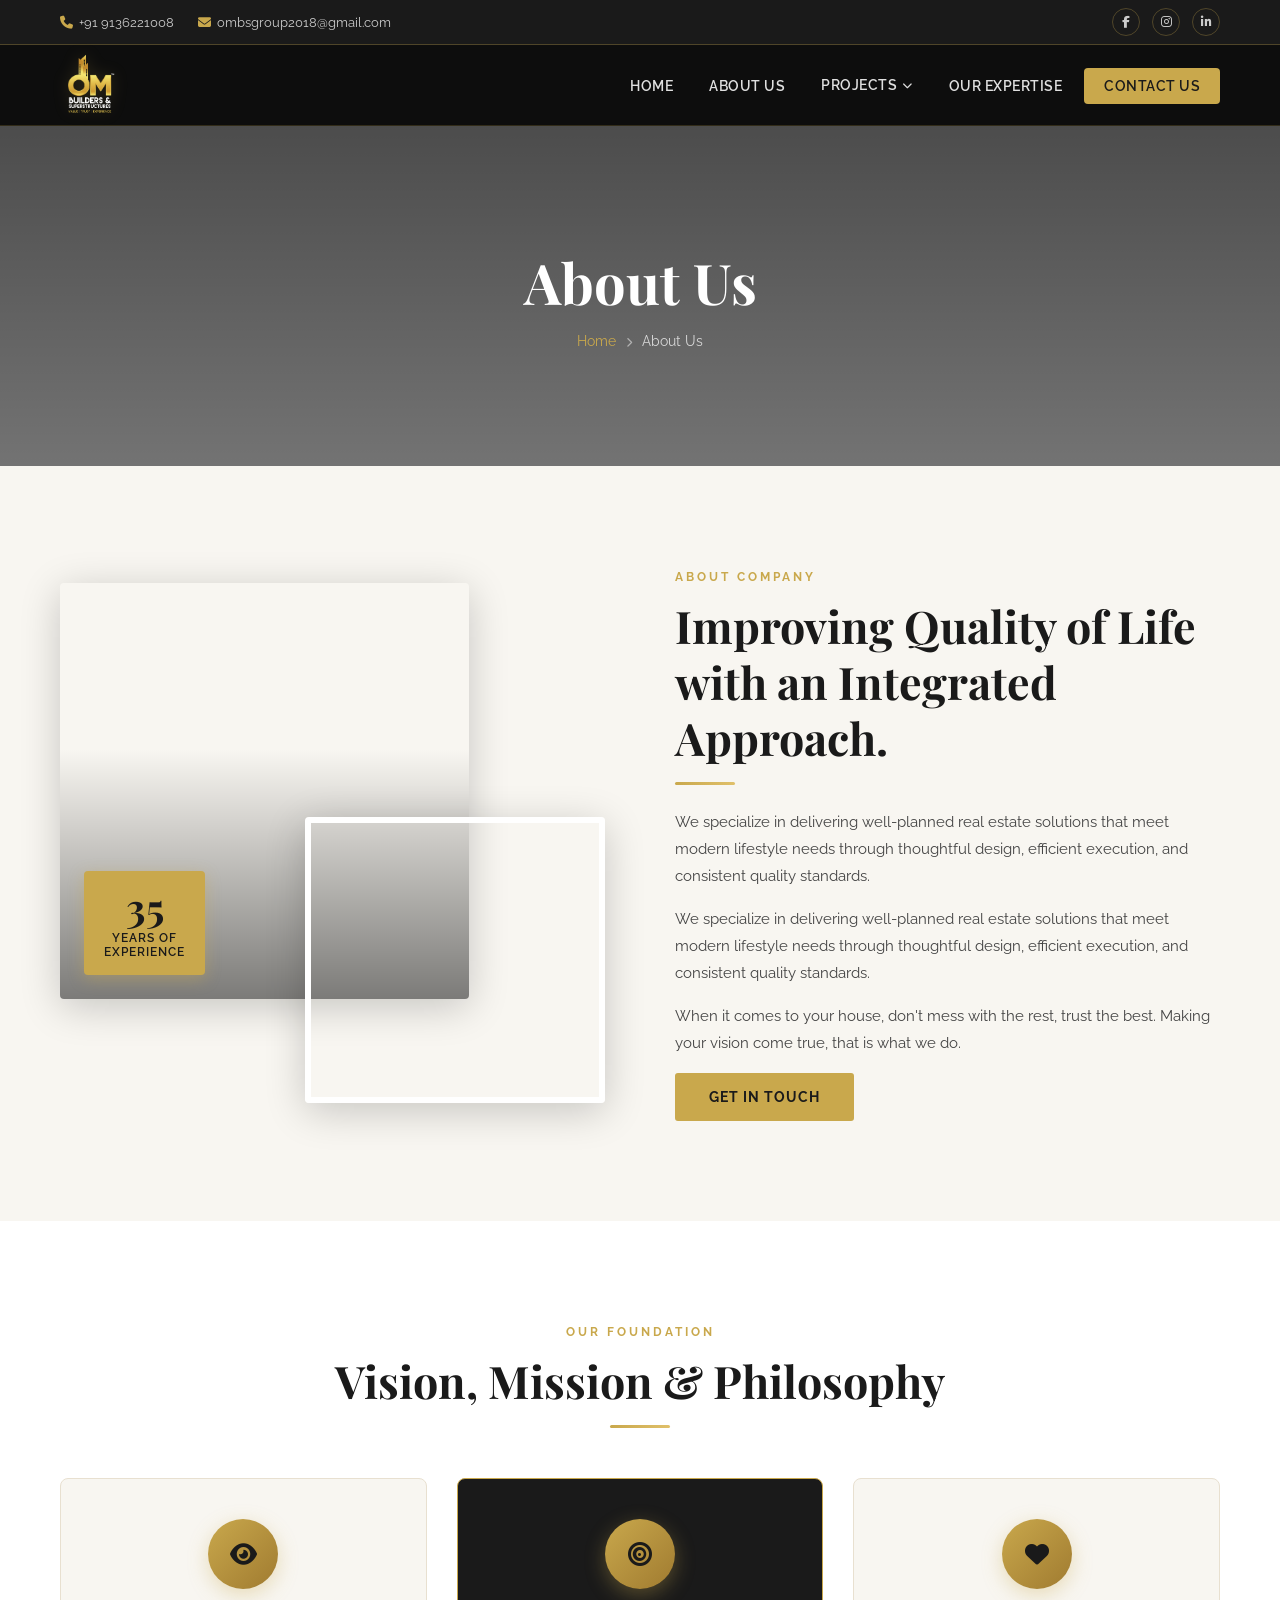
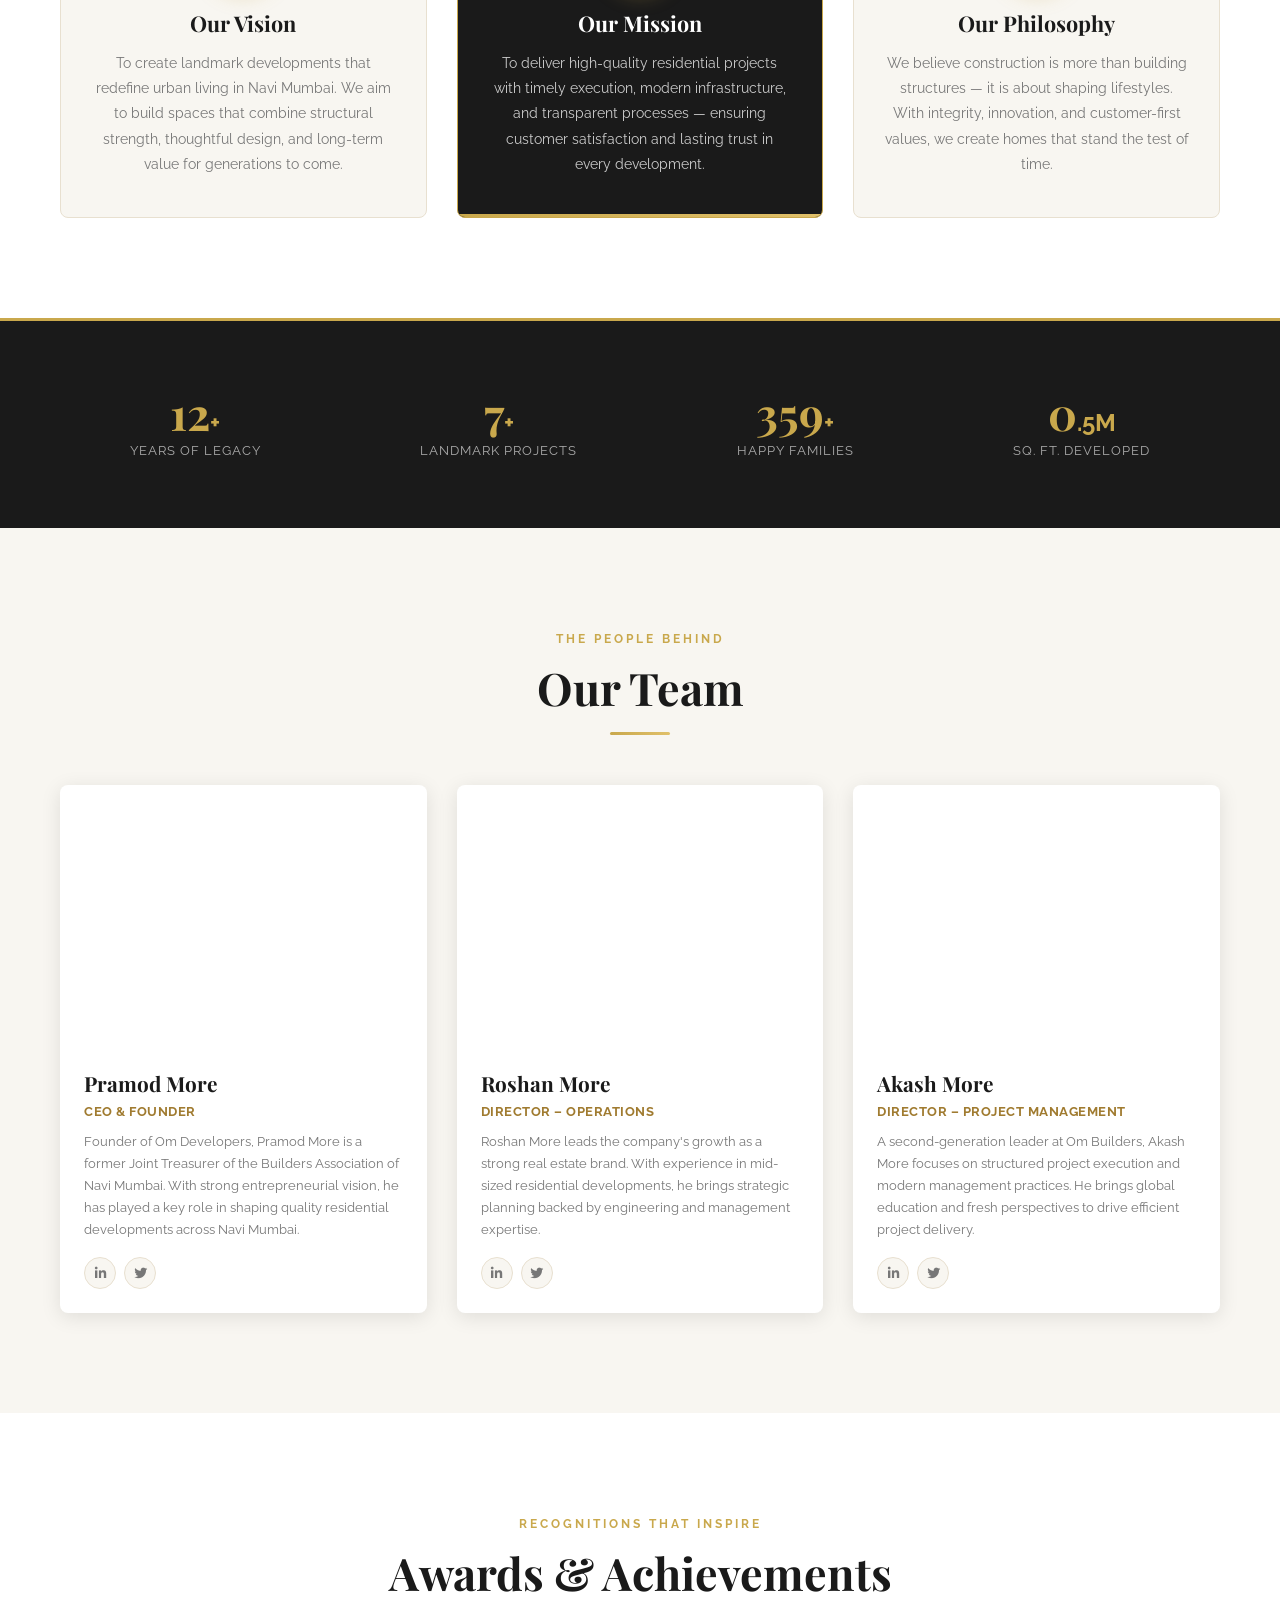
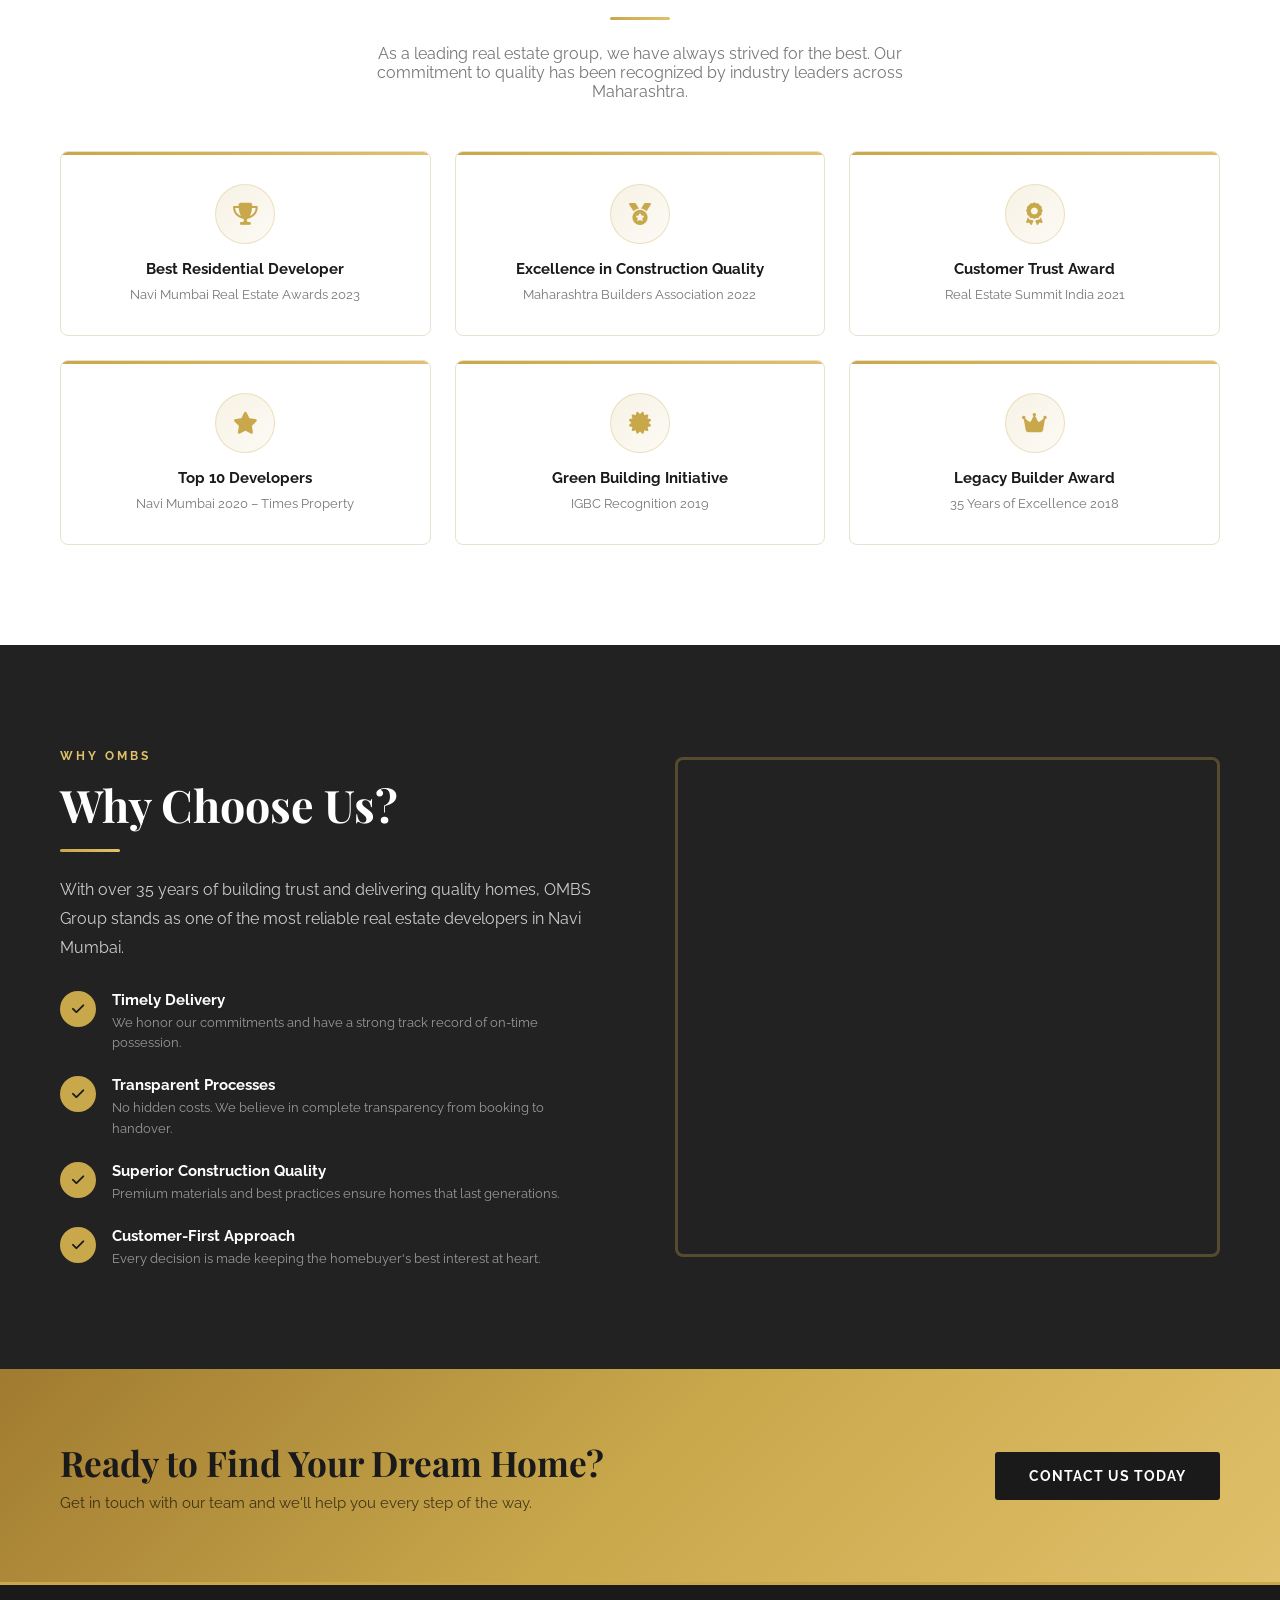
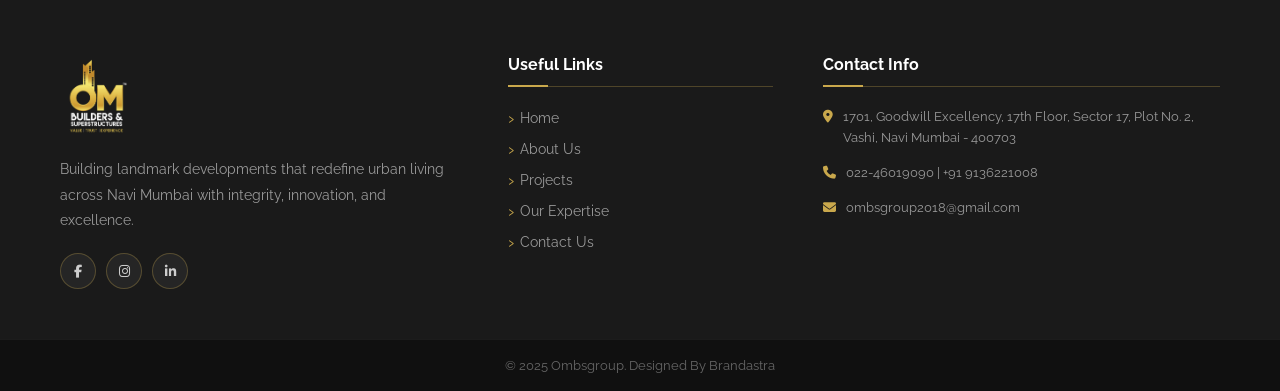
==== commit 19396d15: "Initial commit1" ====
--- a/about.html
+++ b/about.html
@@ -29,12 +29,12 @@
     <nav class="navbar" id="navbar">
         <div class="container nav-inner">
             <div class="nav-logo">
-                <a href="home.html">
+                <a href="index.html">
                     <img src="assets/logo.png" alt="OMBS Group Logo" class="logo-img">
                 </a>
             </div>
             <ul class="nav-links" id="navLinks">
-                <li><a href="home.html" class="nav-link">Home</a></li>
+                <li><a href="index.html" class="nav-link">Home</a></li>
                 <li><a href="about.html" class="nav-link active">About Us</a></li>
                 <li class="nav-dropdown">
                     <a href="projects.html" class="nav-link">Projects <i class="fas fa-chevron-down nav-arrow"></i></a>
@@ -61,7 +61,7 @@
         <div class="page-hero-content">
             <h1>About Us</h1>
             <div class="breadcrumb">
-                <a href="home.html">Home</a>
+                <a href="index.html">Home</a>
                 <span><i class="fas fa-chevron-right"></i></span>
                 <span>About Us</span>
             </div>
@@ -312,7 +312,7 @@
             <div class="footer-col">
                 <h4>Useful Links</h4>
                 <ul class="footer-links">
-                    <li><a href="home.html">Home</a></li>
+                    <li><a href="index.html">Home</a></li>
                     <li><a href="about.html">About Us</a></li>
                     <li><a href="projects.html">Projects</a></li>
                     <li><a href="expertise.html">Our Expertise</a></li>
--- a/style.css
+++ b/style.css
@@ -307,28 +307,32 @@
 
 .slide-1 {
     background: linear-gradient(135deg, #1a0a00 0%, #2d1a05 30%, #1a1008 60%, #0d0d0d 100%);
-    background-image: url('https://images.unsplash.com/photo-1486325212027-8081e485255e?w=1600&q=80&fit=crop');
+    /* background-image: url('https://images.unsplash.com/photo-1486325212027-8081e485255e?w=1600&q=80&fit=crop'); */
+    background-image: url("assets/Banner/bannerhome1.png");
     background-size: cover;
     background-position: center;
 }
 
 .slide-2 {
-    background-image: url('https://images.unsplash.com/photo-1545324418-cc1a3fa10c00?w=1600&q=80&fit=crop');
+    /* background-image: url('https://images.unsplash.com/photo-1545324418-cc1a3fa10c00?w=1600&q=80&fit=crop'); */
+    background-image: url("assets/Banner/bannerhome2.png");
     background-size: cover;
     background-position: center;
 }
 
 .slide-3 {
-    background-image: url('https://images.unsplash.com/photo-1560518883-ce09059eeffa?w=1600&q=80&fit=crop');
+    /* background-image: url('https://images.unsplash.com/photo-1560518883-ce09059eeffa?w=1600&q=80&fit=crop'); */
+    background-image: url("assets/Banner/bannerhome3.png");
     background-size: cover;
     background-position: center;
 }
 
-.slide-4 {
-    background-image: url('https://images.unsplash.com/photo-1512917774080-9991f1c4c750?w=1600&q=80&fit=crop');
+/* .slide-4 {
+    background-image: url('https://images.unsplash.com/photo-1512917774080-9991f1c4c750?w=1600&q=80&fit=crop'); 
+    background-image: url("assets/Banner/home_banner1.png");
     background-size: cover;
     background-position: center;
-}
+} */
 
 .slide-overlay {
     position: absolute;
